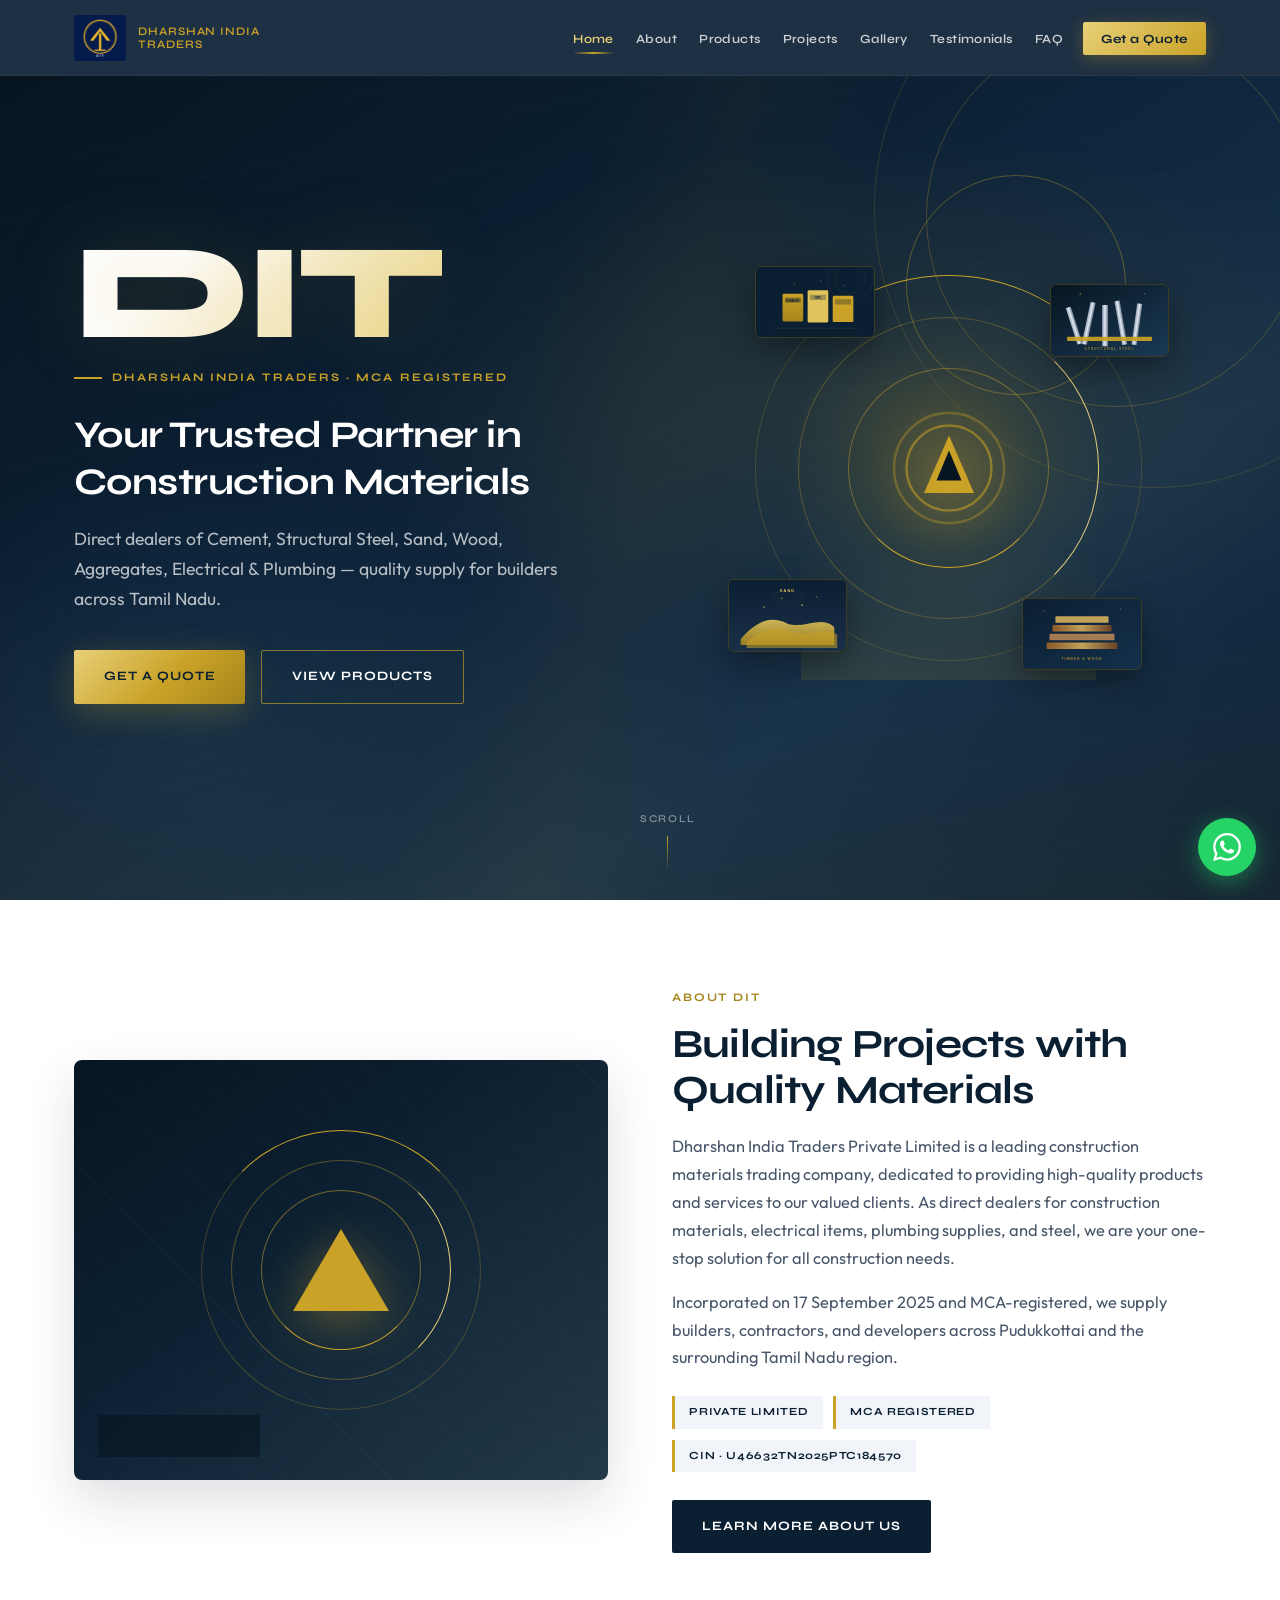
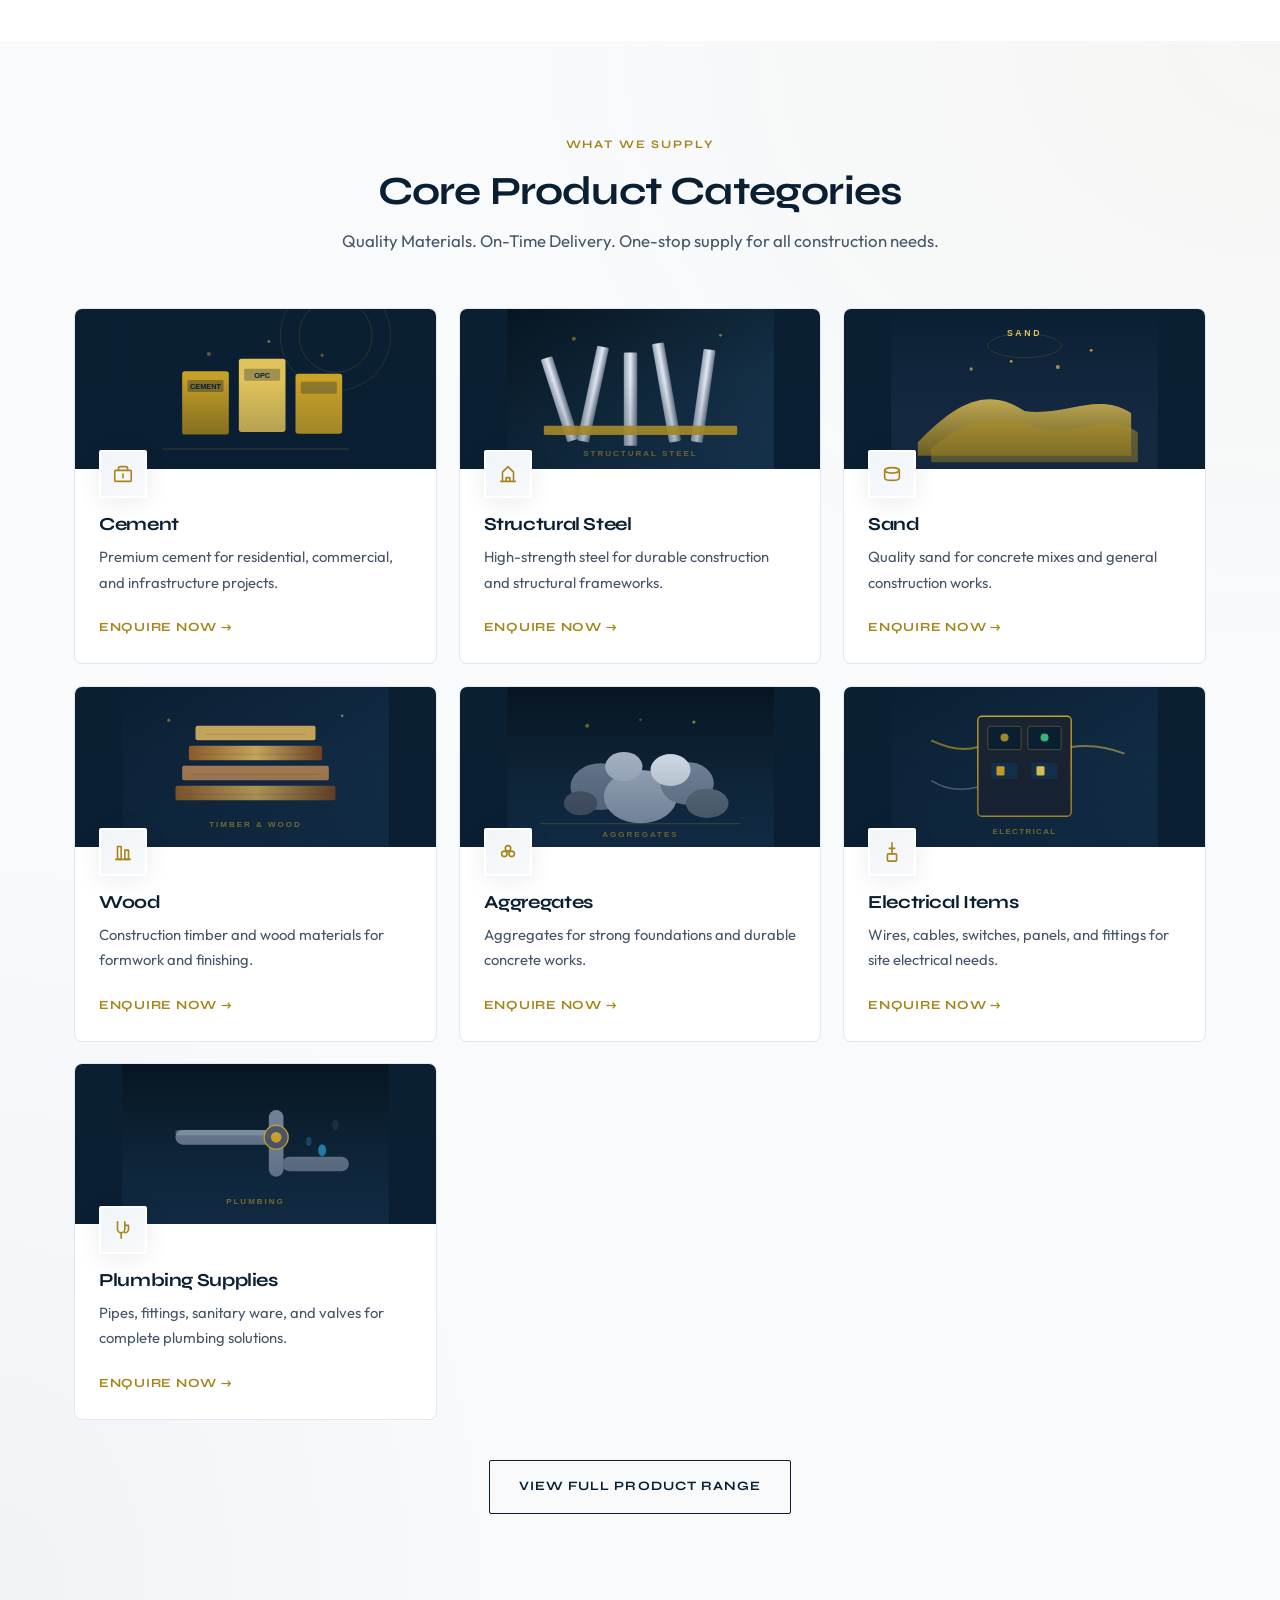
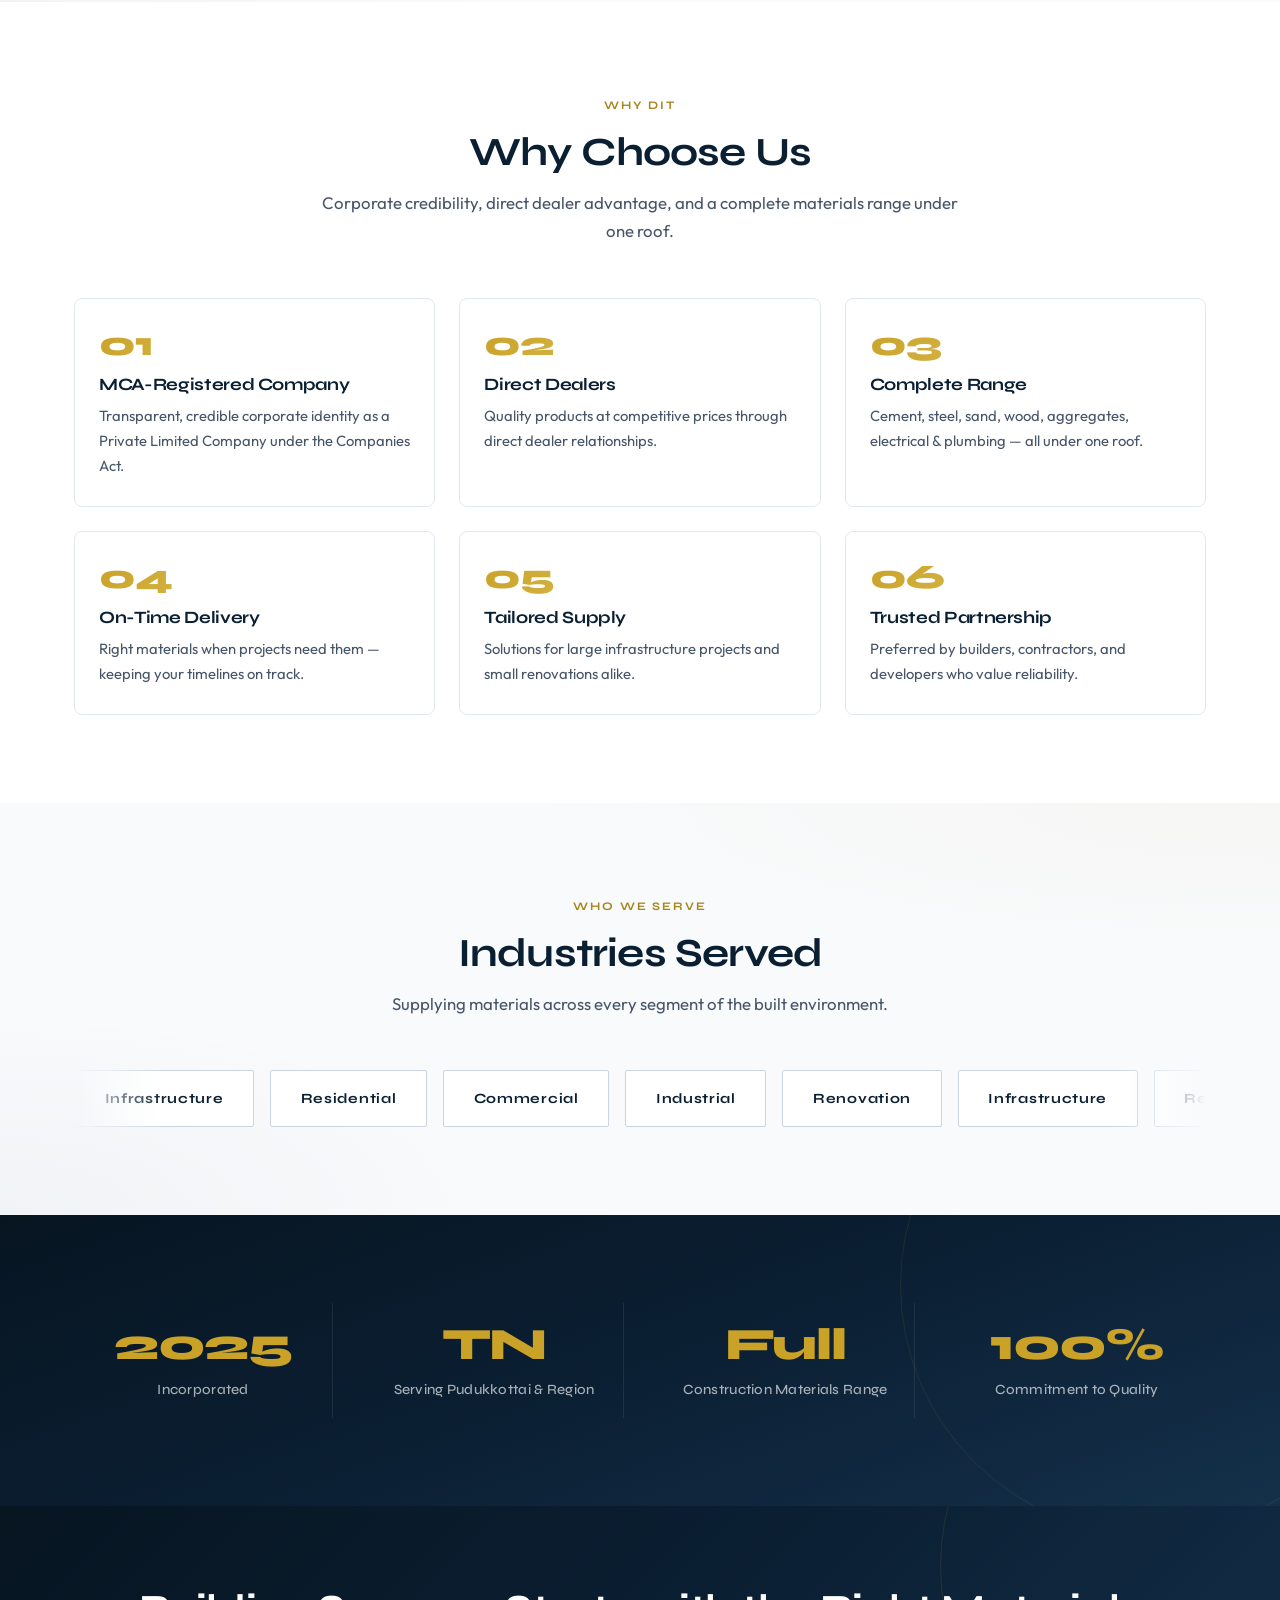
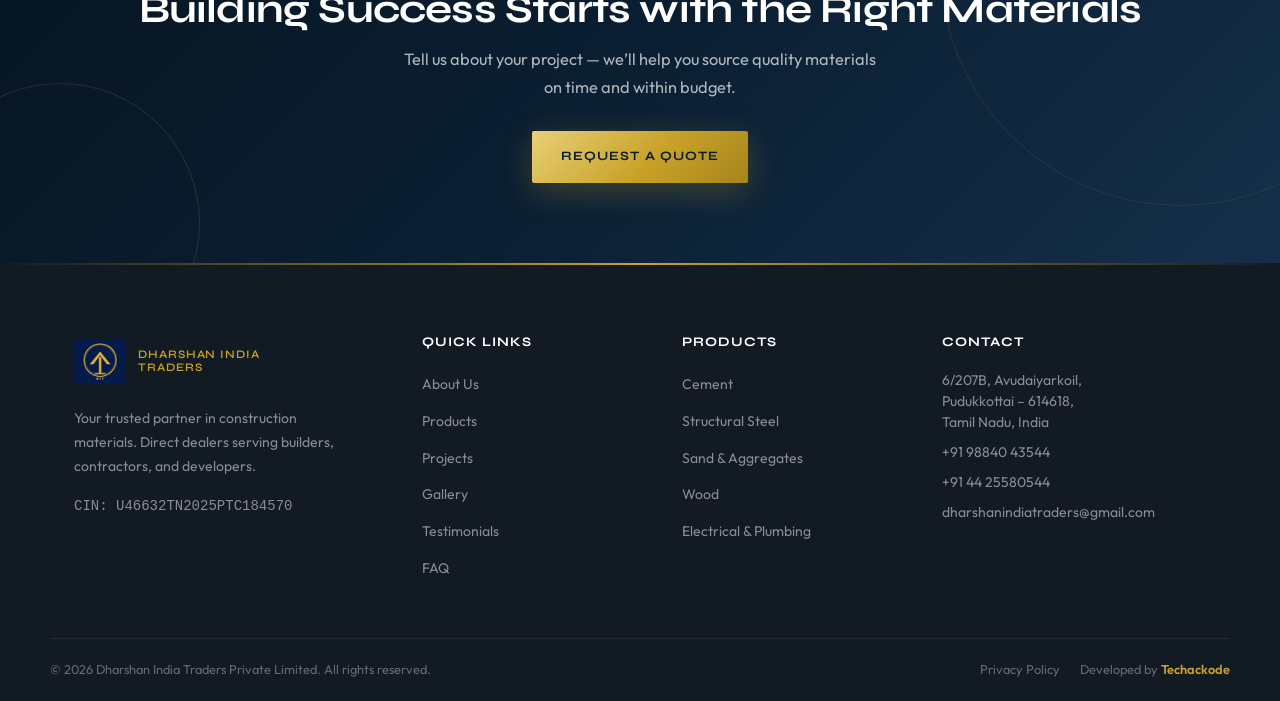
==== index.html @ 591f5f2e "Add Dharshan India Traders corporate website with animated hero. Ship the full 9-page site, branding" ====
<!DOCTYPE html>
<html lang="en">
<head>
  <meta charset="UTF-8" />
  <meta name="viewport" content="width=device-width, initial-scale=1.0" />
  <meta name="description" content="Dharshan India Traders Private Limited — Your trusted partner in construction materials. Direct dealers of cement, structural steel, sand, wood, aggregates, electrical & plumbing supplies in Pudukkottai, Tamil Nadu." />
  <title>Dharshan India Traders | Construction Materials Trading</title>
  <link rel="preconnect" href="https://fonts.googleapis.com" />
  <link rel="preconnect" href="https://fonts.gstatic.com" crossorigin />
  <link href="https://fonts.googleapis.com/css2?family=Outfit:wght@400;500;600;700&family=Syne:wght@600;700;800&display=swap" rel="stylesheet" />
  <link rel="stylesheet" href="css/styles.css" />
  <link rel="icon" href="assets/dit.png" type="image/png" />
</head>
<body>
  <header class="site-header">
    <div class="container header-inner">
      <a href="index.html" class="logo" aria-label="Dharshan India Traders Home">
        <img src="assets/dit.png" alt="DIT logo" width="48" height="48" />
        <span class="logo-text">
          <span class="brand">DIT</span>
          <span class="tag">Dharshan India Traders</span>
        </span>
      </a>
      <button class="menu-toggle" aria-label="Toggle menu" type="button">
        <span></span><span></span><span></span>
      </button>
      <nav class="nav" aria-label="Main navigation">
        <ul class="nav-list">
          <li><a href="index.html" class="active">Home</a></li>
          <li><a href="about.html">About</a></li>
          <li><a href="products.html">Products</a></li>
          <li><a href="projects.html">Projects</a></li>
          <li><a href="gallery.html">Gallery</a></li>
          <li><a href="testimonials.html">Testimonials</a></li>
          <li><a href="faq.html">FAQ</a></li>
          <li><a href="contact.html" class="nav-cta">Get a Quote</a></li>
        </ul>
      </nav>
    </div>
  </header>

  <main>
    <!-- Hero -->
    <section class="home-hero">
      <div class="home-hero__bg" aria-hidden="true"></div>
      <div class="home-hero__mesh" aria-hidden="true"></div>
      <div class="home-hero__pattern" aria-hidden="true">
        <div class="ring"></div>
        <div class="ring"></div>
        <div class="ring"></div>
        <div class="beam"></div>
      </div>
      <div class="container home-hero__layout">
        <div class="home-hero__copy">
          <p class="hero-brand" aria-label="DIT"><span>DIT</span></p>
          <p class="hero-eyebrow">Dharshan India Traders · MCA Registered</p>
          <h1>Your Trusted Partner in Construction Materials</h1>
          <p class="hero-sub">Direct dealers of Cement, Structural Steel, Sand, Wood, Aggregates, Electrical &amp; Plumbing — quality supply for builders across Tamil Nadu.</p>
          <div class="btn-group">
            <a href="contact.html" class="btn btn-primary">Get a Quote</a>
            <a href="products.html" class="btn btn-outline">View Products</a>
          </div>
        </div>
        <div class="home-hero__visual" aria-hidden="true">
          <div class="hero-stage">
            <div class="hero-stage__glow"></div>
            <div class="hero-stage__rings">
              <span></span><span></span><span></span>
            </div>
            <div class="hero-stage__core">
              <svg class="hero-stage__mark" viewBox="0 0 96 96" fill="none">
                <circle cx="48" cy="48" r="44" stroke="currentColor" stroke-width="2" opacity=".35"/>
                <circle cx="48" cy="48" r="34" stroke="currentColor" stroke-width="2" opacity=".55"/>
                <path d="M48 22 L68 68 H28 Z" fill="currentColor"/>
                <path d="M48 34 L58 58 H38 Z" fill="#071521"/>
              </svg>
            </div>
            <div class="hero-stage__orbit">
              <div class="hero-chip hero-chip--1">
                <img src="assets/services/cement.svg" alt="" width="120" height="72" />
              </div>
              <div class="hero-chip hero-chip--2">
                <img src="assets/services/steel.svg" alt="" width="120" height="72" />
              </div>
              <div class="hero-chip hero-chip--3">
                <img src="assets/services/sand.svg" alt="" width="120" height="72" />
              </div>
              <div class="hero-chip hero-chip--4">
                <img src="assets/services/wood.svg" alt="" width="120" height="72" />
              </div>
            </div>
            <div class="hero-stage__beam"></div>
          </div>
        </div>
      </div>
      <div class="hero-scroll" aria-hidden="true">
        <span>Scroll</span>
        <span class="hero-scroll__line"></span>
      </div>
    </section>

    <!-- About snippet -->
    <section class="section">
      <div class="container about-grid">
        <div class="about-visual reveal" aria-hidden="true">
          <div class="rings"><span></span><span></span><span></span></div>
          <div class="mark"></div>
          <span class="dit-badge">EST. 2025</span>
        </div>
        <div class="about-content reveal">
          <span class="eyebrow">About DIT</span>
          <h2>Building Projects with Quality Materials</h2>
          <p>Dharshan India Traders Private Limited is a leading construction materials trading company, dedicated to providing high-quality products and services to our valued clients. As direct dealers for construction materials, electrical items, plumbing supplies, and steel, we are your one-stop solution for all construction needs.</p>
          <p>Incorporated on 17 September 2025 and MCA-registered, we supply builders, contractors, and developers across Pudukkottai and the surrounding Tamil Nadu region.</p>
          <div class="cred-badges">
            <span class="cred-badge">Private Limited</span>
            <span class="cred-badge">MCA Registered</span>
            <span class="cred-badge">CIN · U46632TN2025PTC184570</span>
          </div>
          <a href="about.html" class="btn btn-dark">Learn More About Us</a>
        </div>
      </div>
    </section>

    <!-- Products -->
    <section class="section section-grey">
      <div class="container">
        <div class="section-header reveal">
          <span class="eyebrow">What We Supply</span>
          <h2>Core Product Categories</h2>
          <p>Quality Materials. On-Time Delivery. One-stop supply for all construction needs.</p>
        </div>
        <div class="products-grid">
          <article class="product-card reveal reveal-delay-1">
            <div class="product-card__media">
              <object data="assets/services/cement.svg" type="image/svg+xml" aria-label="Cement bags"></object>
              <span class="product-card__shine" aria-hidden="true"></span>
            </div>
            <div class="product-card__body">
              <div class="product-card__icon" aria-hidden="true">
                <svg viewBox="0 0 24 24"><rect x="3" y="8" width="18" height="12" rx="1"/><path d="M7 8V6a2 2 0 0 1 2-2h6a2 2 0 0 1 2 2v2"/><path d="M12 12v4"/></svg>
              </div>
              <h3>Cement</h3>
              <p>Premium cement for residential, commercial, and infrastructure projects.</p>
              <a href="contact.html?product=Cement" class="link">Enquire Now →</a>
            </div>
          </article>
          <article class="product-card reveal reveal-delay-2">
            <div class="product-card__media">
              <object data="assets/services/steel.svg" type="image/svg+xml" aria-label="Structural steel"></object>
              <span class="product-card__shine" aria-hidden="true"></span>
            </div>
            <div class="product-card__body">
              <div class="product-card__icon" aria-hidden="true">
                <svg viewBox="0 0 24 24"><path d="M4 20h16"/><path d="M6 20V10l6-6 6 6v10"/><path d="M10 20v-4h4v4"/></svg>
              </div>
              <h3>Structural Steel</h3>
              <p>High-strength steel for durable construction and structural frameworks.</p>
              <a href="contact.html?product=Structural%20Steel" class="link">Enquire Now →</a>
            </div>
          </article>
          <article class="product-card reveal reveal-delay-3">
            <div class="product-card__media">
              <object data="assets/services/sand.svg" type="image/svg+xml" aria-label="Construction sand"></object>
              <span class="product-card__shine" aria-hidden="true"></span>
            </div>
            <div class="product-card__body">
              <div class="product-card__icon" aria-hidden="true">
                <svg viewBox="0 0 24 24"><ellipse cx="12" cy="8" rx="8" ry="3"/><path d="M4 8v8c0 1.7 3.6 3 8 3s8-1.3 8-3V8"/></svg>
              </div>
              <h3>Sand</h3>
              <p>Quality sand for concrete mixes and general construction works.</p>
              <a href="contact.html?product=Sand" class="link">Enquire Now →</a>
            </div>
          </article>
          <article class="product-card reveal reveal-delay-4">
            <div class="product-card__media">
              <object data="assets/services/wood.svg" type="image/svg+xml" aria-label="Construction timber"></object>
              <span class="product-card__shine" aria-hidden="true"></span>
            </div>
            <div class="product-card__body">
              <div class="product-card__icon" aria-hidden="true">
                <svg viewBox="0 0 24 24"><path d="M4 20h16"/><rect x="6" y="6" width="4" height="14"/><rect x="14" y="10" width="4" height="10"/></svg>
              </div>
              <h3>Wood</h3>
              <p>Construction timber and wood materials for formwork and finishing.</p>
              <a href="contact.html?product=Wood" class="link">Enquire Now →</a>
            </div>
          </article>
          <article class="product-card reveal reveal-delay-5">
            <div class="product-card__media">
              <object data="assets/services/aggregates.svg" type="image/svg+xml" aria-label="Aggregates"></object>
              <span class="product-card__shine" aria-hidden="true"></span>
            </div>
            <div class="product-card__body">
              <div class="product-card__icon" aria-hidden="true">
                <svg viewBox="0 0 24 24"><circle cx="8" cy="14" r="3"/><circle cx="16" cy="14" r="3"/><circle cx="12" cy="8" r="3"/></svg>
              </div>
              <h3>Aggregates</h3>
              <p>Aggregates for strong foundations and durable concrete works.</p>
              <a href="contact.html?product=Aggregates" class="link">Enquire Now →</a>
            </div>
          </article>
          <article class="product-card reveal reveal-delay-6">
            <div class="product-card__media">
              <object data="assets/services/electrical.svg" type="image/svg+xml" aria-label="Electrical supplies"></object>
              <span class="product-card__shine" aria-hidden="true"></span>
            </div>
            <div class="product-card__body">
              <div class="product-card__icon" aria-hidden="true">
                <svg viewBox="0 0 24 24"><path d="M12 2v6"/><path d="M9 8h6"/><rect x="7" y="14" width="10" height="8" rx="1"/><path d="M12 8v6"/></svg>
              </div>
              <h3>Electrical Items</h3>
              <p>Wires, cables, switches, panels, and fittings for site electrical needs.</p>
              <a href="contact.html?product=Electrical" class="link">Enquire Now →</a>
            </div>
          </article>
          <article class="product-card reveal">
            <div class="product-card__media">
              <object data="assets/services/plumbing.svg" type="image/svg+xml" aria-label="Plumbing supplies"></object>
              <span class="product-card__shine" aria-hidden="true"></span>
            </div>
            <div class="product-card__body">
              <div class="product-card__icon" aria-hidden="true">
                <svg viewBox="0 0 24 24"><path d="M6 3v8a4 4 0 0 0 8 0V3"/><path d="M14 7h4v4a4 4 0 0 1-4 4"/><path d="M10 21v-6"/></svg>
              </div>
              <h3>Plumbing Supplies</h3>
              <p>Pipes, fittings, sanitary ware, and valves for complete plumbing solutions.</p>
              <a href="contact.html?product=Plumbing" class="link">Enquire Now →</a>
            </div>
          </article>
        </div>
        <div style="text-align:center;margin-top:2.5rem" class="reveal">
          <a href="products.html" class="btn btn-outline-dark">View Full Product Range</a>
        </div>
      </div>
    </section>

    <!-- Why Choose Us -->
    <section class="section">
      <div class="container">
        <div class="section-header reveal">
          <span class="eyebrow">Why DIT</span>
          <h2>Why Choose Us</h2>
          <p>Corporate credibility, direct dealer advantage, and a complete materials range under one roof.</p>
        </div>
        <div class="features-grid">
          <div class="feature-item reveal reveal-delay-1">
            <div class="feature-num">01</div>
            <h3>MCA-Registered Company</h3>
            <p>Transparent, credible corporate identity as a Private Limited Company under the Companies Act.</p>
          </div>
          <div class="feature-item reveal reveal-delay-2">
            <div class="feature-num">02</div>
            <h3>Direct Dealers</h3>
            <p>Quality products at competitive prices through direct dealer relationships.</p>
          </div>
          <div class="feature-item reveal reveal-delay-3">
            <div class="feature-num">03</div>
            <h3>Complete Range</h3>
            <p>Cement, steel, sand, wood, aggregates, electrical &amp; plumbing — all under one roof.</p>
          </div>
          <div class="feature-item reveal reveal-delay-4">
            <div class="feature-num">04</div>
            <h3>On-Time Delivery</h3>
            <p>Right materials when projects need them — keeping your timelines on track.</p>
          </div>
          <div class="feature-item reveal reveal-delay-5">
            <div class="feature-num">05</div>
            <h3>Tailored Supply</h3>
            <p>Solutions for large infrastructure projects and small renovations alike.</p>
          </div>
          <div class="feature-item reveal reveal-delay-6">
            <div class="feature-num">06</div>
            <h3>Trusted Partnership</h3>
            <p>Preferred by builders, contractors, and developers who value reliability.</p>
          </div>
        </div>
      </div>
    </section>

    <!-- Industries -->
    <section class="section section-grey">
      <div class="container">
        <div class="section-header reveal">
          <span class="eyebrow">Who We Serve</span>
          <h2>Industries Served</h2>
          <p>Supplying materials across every segment of the built environment.</p>
        </div>
        <div class="industries-wrap reveal">
          <div class="industries-row" aria-label="Industries served">
            <span class="industry-tag">Infrastructure</span>
            <span class="industry-tag">Residential</span>
            <span class="industry-tag">Commercial</span>
            <span class="industry-tag">Industrial</span>
            <span class="industry-tag">Renovation</span>
            <span class="industry-tag">Infrastructure</span>
            <span class="industry-tag">Residential</span>
            <span class="industry-tag">Commercial</span>
            <span class="industry-tag">Industrial</span>
            <span class="industry-tag">Renovation</span>
          </div>
        </div>
      </div>
    </section>

    <!-- Stats -->
    <section class="section section-navy">
      <div class="container">
        <div class="stats-grid">
          <div class="stat-item reveal">
            <div class="stat-value">2025</div>
            <div class="stat-label">Incorporated</div>
          </div>
          <div class="stat-item reveal">
            <div class="stat-value">TN</div>
            <div class="stat-label">Serving Pudukkottai &amp; Region</div>
          </div>
          <div class="stat-item reveal">
            <div class="stat-value">Full</div>
            <div class="stat-label">Construction Materials Range</div>
          </div>
          <div class="stat-item reveal">
            <div class="stat-value">100%</div>
            <div class="stat-label">Commitment to Quality</div>
          </div>
        </div>
      </div>
    </section>

    <!-- CTA -->
    <section class="cta-banner">
      <div class="container reveal">
        <h2>Building Success Starts with the Right Materials</h2>
        <p>Tell us about your project — we’ll help you source quality materials on time and within budget.</p>
        <a href="contact.html" class="btn btn-primary">Request a Quote</a>
      </div>
    </section>
  </main>

  <footer class="site-footer">
    <div class="container footer-grid">
      <div class="footer-brand">
        <a href="index.html" class="logo">
          <img src="assets/dit.png" alt="" width="48" height="48" />
          <span class="logo-text">
            <span class="brand">DIT</span>
            <span class="tag">Dharshan India Traders</span>
          </span>
        </a>
        <p>Your trusted partner in construction materials. Direct dealers serving builders, contractors, and developers.</p>
        <p class="footer-cin">CIN: U46632TN2025PTC184570</p>
      </div>
      <div class="footer-col">
        <h4>Quick Links</h4>
        <ul>
          <li><a href="about.html">About Us</a></li>
          <li><a href="products.html">Products</a></li>
          <li><a href="projects.html">Projects</a></li>
          <li><a href="gallery.html">Gallery</a></li>
          <li><a href="testimonials.html">Testimonials</a></li>
          <li><a href="faq.html">FAQ</a></li>
        </ul>
      </div>
      <div class="footer-col">
        <h4>Products</h4>
        <ul>
          <li><a href="products.html">Cement</a></li>
          <li><a href="products.html">Structural Steel</a></li>
          <li><a href="products.html">Sand &amp; Aggregates</a></li>
          <li><a href="products.html">Wood</a></li>
          <li><a href="products.html">Electrical &amp; Plumbing</a></li>
        </ul>
      </div>
      <div class="footer-col footer-contact">
        <h4>Contact</h4>
        <ul>
          <li>6/207B, Avudaiyarkoil,<br />Pudukkottai – 614618,<br />Tamil Nadu, India</li>
          <li><a href="tel:+919884043544">+91 98840 43544</a></li>
          <li><a href="tel:+914425580544">+91 44 25580544</a></li>
          <li><a href="mailto:dharshanindiatraders@gmail.com">dharshanindiatraders@gmail.com</a></li>
        </ul>
      </div>
    </div>
    <div class="container footer-bottom">
      <span>© 2026 Dharshan India Traders Private Limited. All rights reserved.</span>
      <div class="footer-bottom-links">
        <a href="privacy-policy.html">Privacy Policy</a>
        <span class="footer-dev">Developed by <a href="https://techackode.com" target="_blank" rel="noopener noreferrer">Techackode</a></span>
      </div>
    </div>
  </footer>

  <a href="https://wa.me/919884043544" class="whatsapp-float" target="_blank" rel="noopener noreferrer" aria-label="Chat on WhatsApp">
    <svg viewBox="0 0 24 24" aria-hidden="true"><path d="M17.472 14.382c-.297-.149-1.758-.867-2.03-.967-.273-.099-.471-.148-.67.15-.197.297-.767.966-.94 1.164-.173.199-.347.223-.644.075-.297-.15-1.255-.463-2.39-1.475-.883-.788-1.48-1.761-1.653-2.059-.173-.297-.018-.458.13-.606.134-.133.298-.347.446-.52.149-.174.198-.298.298-.497.099-.198.05-.371-.025-.52-.075-.149-.669-1.612-.916-2.207-.242-.579-.487-.5-.669-.51-.173-.008-.371-.01-.57-.01-.198 0-.52.074-.792.372-.272.297-1.04 1.016-1.04 2.479 0 1.462 1.065 2.875 1.213 3.074.149.198 2.096 3.2 5.077 4.487.709.306 1.262.489 1.694.625.712.227 1.36.195 1.871.118.571-.085 1.758-.719 2.006-1.413.248-.694.248-1.289.173-1.413-.074-.124-.272-.198-.57-.347m-5.421 7.403h-.004a9.87 9.87 0 01-5.031-1.378l-.361-.214-3.741.982.998-3.648-.235-.374a9.86 9.86 0 01-1.51-5.26c.001-5.45 4.436-9.884 9.888-9.884 2.64 0 5.122 1.03 6.988 2.898a9.825 9.825 0 012.893 6.994c-.003 5.45-4.435 9.884-9.885 9.884m8.413-18.297A11.815 11.815 0 0012.05 0C5.495 0 .16 5.335.157 11.892c0 2.096.547 4.142 1.588 5.945L.057 24l6.305-1.654a11.882 11.882 0 005.683 1.448h.005c6.554 0 11.89-5.335 11.893-11.893a11.821 11.821 0 00-3.48-8.413z"/></svg>
  </a>

  <script src="js/main.js"></script>
</body>
</html>
---- css/styles.css ----
/* ============================================================
   Dharshan India Traders — Design System v2
   Gold · Navy · Steel · Modern industrial B2B
   ============================================================ */

:root {
  --gold: #C9A227;
  --gold-light: #E8D078;
  --gold-dark: #A6851C;
  --gold-glow: rgba(201, 162, 39, 0.35);
  --navy: #0B1F33;
  --navy-mid: #14304A;
  --navy-deep: #071521;
  --charcoal: #121A24;
  --steel: #4A5568;
  --steel-light: #718096;
  --grey-50: #F8FAFC;
  --grey-100: #F1F4F8;
  --grey-200: #E2E8F0;
  --grey-300: #CBD5E1;
  --white: #FFFFFF;
  --text: #0F172A;
  --text-muted: #475569;
  --radius: 2px;
  --radius-md: 8px;
  --shadow: 0 4px 24px rgba(11, 31, 51, 0.08);
  --shadow-lg: 0 20px 50px rgba(11, 31, 51, 0.14);
  --shadow-gold: 0 8px 32px rgba(201, 162, 39, 0.28);
  --font-heading: "Syne", sans-serif;
  --font-body: "Outfit", sans-serif;
  --max: 1180px;
  --header-h: 76px;
  --transition: 0.35s cubic-bezier(0.22, 1, 0.36, 1);
  --ease-out: cubic-bezier(0.22, 1, 0.36, 1);
}

*, *::before, *::after { box-sizing: border-box; margin: 0; padding: 0; }

html { scroll-behavior: smooth; }

body {
  font-family: var(--font-body);
  font-size: 1.025rem;
  line-height: 1.7;
  color: var(--text);
  background: var(--white);
  -webkit-font-smoothing: antialiased;
  overflow-x: hidden;
}

::selection {
  background: rgba(201, 162, 39, 0.25);
  color: var(--navy);
}

img { max-width: 100%; height: auto; display: block; }
a { color: inherit; text-decoration: none; }
ul { list-style: none; }
button { font-family: inherit; cursor: pointer; border: none; background: none; }

h1, h2, h3, h4, h5 {
  font-family: var(--font-heading);
  font-weight: 700;
  line-height: 1.15;
  color: var(--navy);
  letter-spacing: -0.02em;
}

h1 { font-size: clamp(2.35rem, 5vw, 3.75rem); }
h2 { font-size: clamp(1.75rem, 3.2vw, 2.5rem); }
h3 { font-size: 1.2rem; }
p { color: var(--text-muted); }

.container {
  width: 100%;
  max-width: var(--max);
  margin: 0 auto;
  padding: 0 1.5rem;
}

/* ---- Buttons ---- */
.btn {
  display: inline-flex;
  align-items: center;
  justify-content: center;
  gap: 0.55rem;
  padding: 0.95rem 1.85rem;
  font-family: var(--font-heading);
  font-size: 0.8rem;
  font-weight: 700;
  letter-spacing: 0.08em;
  text-transform: uppercase;
  border-radius: var(--radius);
  transition: transform var(--transition), box-shadow var(--transition), background var(--transition), color var(--transition), border-color var(--transition);
  white-space: nowrap;
  position: relative;
  overflow: hidden;
}

.btn-primary {
  background: linear-gradient(135deg, var(--gold-light) 0%, var(--gold) 55%, var(--gold-dark) 100%);
  color: var(--navy);
  box-shadow: var(--shadow-gold);
}
.btn-primary:hover {
  transform: translateY(-3px);
  box-shadow: 0 12px 36px rgba(201, 162, 39, 0.4);
}

.btn-outline {
  background: transparent;
  color: var(--white);
  border: 1.5px solid rgba(201, 162, 39, 0.65);
  backdrop-filter: blur(8px);
}
.btn-outline:hover {
  background: var(--gold);
  border-color: var(--gold);
  color: var(--navy);
  transform: translateY(-3px);
}

.btn-outline-dark {
  background: transparent;
  color: var(--navy);
  border: 1.5px solid var(--navy);
}
.btn-outline-dark:hover {
  background: var(--navy);
  color: var(--white);
  transform: translateY(-2px);
}

.btn-dark {
  background: var(--navy);
  color: var(--white);
}
.btn-dark:hover {
  background: var(--navy-mid);
  transform: translateY(-2px);
  box-shadow: var(--shadow);
}

.btn-group { display: flex; flex-wrap: wrap; gap: 1rem; }

/* ---- Header ---- */
.site-header {
  position: sticky;
  top: 0;
  z-index: 1000;
  height: var(--header-h);
  background: rgba(11, 31, 51, 0.92);
  backdrop-filter: blur(16px) saturate(1.2);
  -webkit-backdrop-filter: blur(16px) saturate(1.2);
  border-bottom: 1px solid rgba(201, 162, 39, 0.08);
  transition: box-shadow var(--transition), background var(--transition);
}
.site-header.scrolled {
  background: rgba(7, 21, 33, 0.96);
  box-shadow: 0 8px 32px rgba(0, 0, 0, 0.35);
}

.header-inner {
  display: flex;
  align-items: center;
  justify-content: space-between;
  height: var(--header-h);
  gap: 1rem;
}

.logo {
  display: flex;
  align-items: center;
  gap: 0.75rem;
  flex-shrink: 0;
  transition: opacity var(--transition);
}
.logo:hover { opacity: 0.9; }
.logo img, .logo svg {
  width: 52px;
  height: 52px;
  object-fit: contain;
  border-radius: 6px;
}
.logo-text {
  display: flex;
  flex-direction: column;
  line-height: 1.15;
}
.logo-text .brand {
  display: none; /* Wordmark is in dit.png */
}
.logo-text .tag {
  font-size: 0.72rem;
  color: var(--gold);
  font-weight: 600;
  letter-spacing: 0.08em;
  text-transform: uppercase;
  font-family: var(--font-heading);
  max-width: 11rem;
}

.nav-list {
  display: flex;
  align-items: center;
  gap: 0.1rem;
}
.nav-list a {
  font-family: var(--font-heading);
  font-size: 0.78rem;
  font-weight: 600;
  color: rgba(255, 255, 255, 0.78);
  padding: 0.5rem 0.65rem;
  letter-spacing: 0.03em;
  transition: color var(--transition);
  position: relative;
}
.nav-list a:hover,
.nav-list a.active {
  color: var(--gold-light);
}
.nav-list a.active::after {
  content: "";
  position: absolute;
  bottom: 0;
  left: 0.65rem;
  right: 0.65rem;
  height: 2px;
  background: linear-gradient(90deg, transparent, var(--gold), transparent);
  border-radius: 2px;
}

.nav-cta {
  margin-left: 0.5rem;
  padding: 0.55rem 1.15rem !important;
  background: linear-gradient(135deg, var(--gold-light), var(--gold));
  color: var(--navy) !important;
  border-radius: var(--radius);
  font-weight: 700 !important;
  box-shadow: 0 4px 16px rgba(201, 162, 39, 0.3);
}
.nav-cta:hover {
  background: var(--gold-light) !important;
  color: var(--navy) !important;
  box-shadow: 0 6px 20px rgba(201, 162, 39, 0.45);
}
.nav-cta.active::after { display: none; }

.menu-toggle {
  display: none;
  flex-direction: column;
  gap: 5px;
  padding: 0.5rem;
  z-index: 1001;
}
.menu-toggle span {
  display: block;
  width: 24px;
  height: 2px;
  background: var(--white);
  transition: all var(--transition);
  border-radius: 1px;
}
.menu-toggle.open span:nth-child(1) {
  transform: translateY(7px) rotate(45deg);
}
.menu-toggle.open span:nth-child(2) { opacity: 0; }
.menu-toggle.open span:nth-child(3) {
  transform: translateY(-7px) rotate(-45deg);
}

/* ---- Page Hero (inner pages) ---- */
.page-hero {
  background: var(--navy-deep);
  padding: 5rem 0 4rem;
  position: relative;
  overflow: hidden;
}
.page-hero::before {
  content: "";
  position: absolute;
  inset: 0;
  background:
    radial-gradient(ellipse 70% 80% at 90% 10%, rgba(201, 162, 39, 0.18) 0%, transparent 50%),
    radial-gradient(ellipse 50% 60% at 5% 90%, rgba(20, 48, 74, 0.9) 0%, transparent 55%),
    linear-gradient(160deg, var(--navy-deep) 0%, var(--navy) 45%, var(--navy-mid) 100%);
  pointer-events: none;
}
.page-hero::after {
  content: "";
  position: absolute;
  inset: 0;
  background-image: url("data:image/svg+xml,%3Csvg viewBox='0 0 256 256' xmlns='http://www.w3.org/2000/svg'%3E%3Cfilter id='n'%3E%3CfeTurbulence type='fractalNoise' baseFrequency='0.85' numOctaves='4' stitchTiles='stitch'/%3E%3C/filter%3E%3Crect width='100%25' height='100%25' filter='url(%23n)' opacity='0.04'/%3E%3C/svg%3E");
  opacity: 0.4;
  pointer-events: none;
  mix-blend-mode: overlay;
}
.page-hero .container { position: relative; z-index: 1; }
.page-hero h1 {
  color: var(--white);
  margin-bottom: 0.85rem;
  animation: fadeUp 0.7s var(--ease-out) both;
}
.page-hero .subtitle {
  color: rgba(255, 255, 255, 0.72);
  font-size: 1.1rem;
  max-width: 560px;
  animation: fadeUp 0.7s var(--ease-out) 0.12s both;
}
.breadcrumb {
  display: flex;
  gap: 0.5rem;
  align-items: center;
  font-size: 0.78rem;
  font-family: var(--font-heading);
  font-weight: 600;
  letter-spacing: 0.04em;
  color: rgba(255, 255, 255, 0.45);
  margin-bottom: 1.15rem;
  animation: fadeUp 0.6s var(--ease-out) both;
}
.breadcrumb a { color: var(--gold); }
.breadcrumb a:hover { color: var(--gold-light); }

/* ---- Home Hero ---- */
.home-hero {
  position: relative;
  min-height: calc(100vh - var(--header-h));
  min-height: calc(100dvh - var(--header-h));
  display: flex;
  align-items: center;
  background: var(--navy-deep);
  overflow: hidden;
}

.home-hero__bg {
  position: absolute;
  inset: 0;
  background:
    radial-gradient(ellipse 80% 60% at 70% 40%, rgba(201, 162, 39, 0.12) 0%, transparent 55%),
    radial-gradient(ellipse 50% 70% at 15% 80%, rgba(20, 48, 74, 0.8) 0%, transparent 50%),
    linear-gradient(145deg, #071521 0%, #0B1F33 35%, #14304A 70%, #0B1F33 100%);
}

.home-hero__mesh {
  position: absolute;
  inset: 0;
  background:
    linear-gradient(105deg, transparent 40%, rgba(201, 162, 39, 0.04) 50%, transparent 60%),
    repeating-linear-gradient(
      -12deg,
      transparent,
      transparent 48px,
      rgba(255, 255, 255, 0.015) 48px,
      rgba(255, 255, 255, 0.015) 49px
    );
  pointer-events: none;
  animation: meshDrift 22s linear infinite;
}

@keyframes meshDrift {
  from { transform: translateX(0); }
  to { transform: translateX(-49px); }
}

.home-hero__pattern {
  position: absolute;
  inset: 0;
  overflow: hidden;
  pointer-events: none;
}
.home-hero__pattern .ring {
  position: absolute;
  border: 1px solid rgba(201, 162, 39, 0.18);
  border-radius: 50%;
  animation: pulse-ring 9s ease-in-out infinite;
}
.home-hero__pattern .ring:nth-child(1) {
  width: min(560px, 70vw); height: min(560px, 70vw);
  right: -12%; top: -18%;
}
.home-hero__pattern .ring:nth-child(2) {
  width: min(380px, 50vw); height: min(380px, 50vw);
  right: -2%; top: -6%;
  animation-delay: -3s;
  border-color: rgba(201, 162, 39, 0.28);
}
.home-hero__pattern .ring:nth-child(3) {
  width: min(220px, 30vw); height: min(220px, 30vw);
  right: 12%; top: 12%;
  animation-delay: -5s;
  border-color: rgba(201, 162, 39, 0.4);
}
.home-hero__pattern .beam {
  position: absolute;
  bottom: 0;
  left: 0;
  right: 0;
  height: 40%;
  background: linear-gradient(to top, rgba(201, 162, 39, 0.06), transparent);
  pointer-events: none;
}

@keyframes pulse-ring {
  0%, 100% { opacity: 0.45; transform: scale(1); }
  50% { opacity: 0.9; transform: scale(1.04); }
}

.home-hero .container {
  position: relative;
  z-index: 2;
  padding-top: 2.5rem;
  padding-bottom: 5rem;
}

.home-hero__layout {
  display: grid;
  grid-template-columns: minmax(0, 1.05fr) minmax(0, 0.95fr);
  gap: 2rem 3rem;
  align-items: center;
  width: 100%;
}

.home-hero__copy {
  max-width: 620px;
}

.home-hero__visual {
  position: relative;
  display: flex;
  align-items: center;
  justify-content: center;
  min-height: min(460px, 58vh);
  opacity: 0;
  animation: fadeUp 0.9s var(--ease-out) 0.28s forwards;
}

.hero-stage {
  position: relative;
  width: min(100%, 460px);
  aspect-ratio: 1;
}

.hero-stage__glow {
  position: absolute;
  inset: 12%;
  border-radius: 50%;
  background: radial-gradient(circle, rgba(201, 162, 39, 0.28) 0%, rgba(201, 162, 39, 0.06) 42%, transparent 70%);
  filter: blur(8px);
  animation: heroGlow 5s ease-in-out infinite;
}

@keyframes heroGlow {
  0%, 100% { opacity: 0.65; transform: scale(1); }
  50% { opacity: 1; transform: scale(1.06); }
}

.hero-stage__rings {
  position: absolute;
  inset: 8%;
  animation: spinSlow 48s linear infinite;
}
.hero-stage__rings span {
  position: absolute;
  inset: 0;
  border: 1.5px solid rgba(201, 162, 39, 0.22);
  border-radius: 50%;
  border-top-color: var(--gold);
}
.hero-stage__rings span:nth-child(2) {
  inset: 11%;
  border-color: rgba(201, 162, 39, 0.32);
  border-right-color: var(--gold-light);
  animation: spinSlow 32s linear infinite reverse;
}
.hero-stage__rings span:nth-child(3) {
  inset: 24%;
  border-color: rgba(201, 162, 39, 0.45);
  border-bottom-color: var(--gold);
}

.hero-stage__core {
  position: absolute;
  inset: 0;
  display: flex;
  align-items: center;
  justify-content: center;
  z-index: 2;
}

.hero-stage__mark {
  width: clamp(88px, 22vw, 120px);
  height: auto;
  color: var(--gold);
  filter: drop-shadow(0 10px 28px rgba(201, 162, 39, 0.45));
  animation: floatMark 5s ease-in-out infinite;
}

.hero-stage__orbit {
  position: absolute;
  inset: 0;
  z-index: 3;
}

.hero-chip {
  position: absolute;
  width: clamp(108px, 26%, 132px);
  border-radius: 6px;
  overflow: hidden;
  box-shadow: 0 12px 32px rgba(0, 0, 0, 0.35);
  border: 1px solid rgba(201, 162, 39, 0.28);
  background: var(--navy-deep);
  animation: chipFloat 4.5s ease-in-out infinite;
}
.hero-chip img {
  width: 100%;
  height: auto;
  display: block;
}
.hero-chip--1 {
  top: 6%;
  left: 8%;
  animation-delay: 0s;
}
.hero-chip--2 {
  top: 10%;
  right: 2%;
  animation-delay: -1.2s;
}
.hero-chip--3 {
  bottom: 10%;
  left: 2%;
  animation-delay: -2.2s;
}
.hero-chip--4 {
  bottom: 6%;
  right: 8%;
  animation-delay: -3.1s;
}

@keyframes chipFloat {
  0%, 100% { transform: translateY(0); }
  50% { transform: translateY(-10px); }
}

.hero-stage__beam {
  position: absolute;
  left: 18%;
  right: 18%;
  bottom: 4%;
  height: 28%;
  background: linear-gradient(to top, rgba(201, 162, 39, 0.14), transparent);
  pointer-events: none;
  z-index: 1;
}

.hero-brand {
  font-family: var(--font-heading);
  font-weight: 800;
  font-size: clamp(3.5rem, 12vw, 8.5rem);
  line-height: 0.9;
  letter-spacing: -0.04em;
  color: var(--white);
  margin-bottom: 0.35rem;
  opacity: 0;
  animation: fadeUp 0.85s var(--ease-out) 0.05s forwards;
  text-shadow: 0 0 80px rgba(201, 162, 39, 0.15);
}
.hero-brand span {
  background: linear-gradient(135deg, var(--white) 30%, var(--gold-light) 100%);
  -webkit-background-clip: text;
  background-clip: text;
  -webkit-text-fill-color: transparent;
}

.hero-eyebrow {
  display: inline-flex;
  align-items: center;
  gap: 0.65rem;
  font-family: var(--font-heading);
  font-size: 0.72rem;
  font-weight: 700;
  letter-spacing: 0.18em;
  text-transform: uppercase;
  color: var(--gold);
  margin-bottom: 1.5rem;
  opacity: 0;
  animation: fadeUp 0.7s var(--ease-out) 0.2s forwards;
}
.hero-eyebrow::before {
  content: "";
  width: 28px;
  height: 1.5px;
  background: var(--gold);
}

.home-hero h1 {
  color: var(--white);
  max-width: 680px;
  margin-bottom: 1.15rem;
  font-size: clamp(1.65rem, 3.2vw, 2.35rem);
  font-weight: 700;
  letter-spacing: -0.015em;
  line-height: 1.25;
  opacity: 0;
  animation: fadeUp 0.7s var(--ease-out) 0.32s forwards;
}
.home-hero .hero-sub {
  color: rgba(255, 255, 255, 0.7);
  font-size: 1.1rem;
  max-width: 520px;
  margin-bottom: 2.25rem;
  opacity: 0;
  animation: fadeUp 0.7s var(--ease-out) 0.44s forwards;
}
.home-hero .btn-group {
  opacity: 0;
  animation: fadeUp 0.7s var(--ease-out) 0.56s forwards;
}

.hero-scroll {
  position: absolute;
  bottom: 1.75rem;
  left: 50%;
  transform: translateX(-50%);
  z-index: 3;
  display: flex;
  flex-direction: column;
  align-items: center;
  gap: 0.5rem;
  color: rgba(255, 255, 255, 0.45);
  font-family: var(--font-heading);
  font-size: 0.65rem;
  font-weight: 600;
  letter-spacing: 0.16em;
  text-transform: uppercase;
  opacity: 0;
  animation: fadeUp 0.7s var(--ease-out) 0.9s forwards;
}
.hero-scroll__line {
  width: 1px;
  height: 36px;
  background: linear-gradient(to bottom, var(--gold), transparent);
  animation: scrollPulse 2s ease-in-out infinite;
}
@keyframes scrollPulse {
  0%, 100% { opacity: 0.3; transform: scaleY(0.7); transform-origin: top; }
  50% { opacity: 1; transform: scaleY(1); transform-origin: top; }
}

@keyframes fadeUp {
  from { opacity: 0; transform: translateY(28px); }
  to { opacity: 1; transform: translateY(0); }
}

/* ---- Sections ---- */
.section { padding: 5.5rem 0; position: relative; }
.section-sm { padding: 3.5rem 0; }
.section-grey {
  background: var(--grey-50);
  background-image:
    radial-gradient(ellipse 60% 40% at 100% 0%, rgba(201, 162, 39, 0.04), transparent),
    radial-gradient(ellipse 40% 50% at 0% 100%, rgba(11, 31, 51, 0.03), transparent);
}
.section-navy {
  background: linear-gradient(160deg, var(--navy-deep), var(--navy) 50%, var(--navy-mid));
  color: var(--white);
  position: relative;
  overflow: hidden;
}
.section-navy::before {
  content: "";
  position: absolute;
  width: 500px;
  height: 500px;
  border: 1px solid rgba(201, 162, 39, 0.1);
  border-radius: 50%;
  right: -120px;
  top: -180px;
  pointer-events: none;
}
.section-navy h2, .section-navy h3 { color: var(--white); }
.section-navy p { color: rgba(255, 255, 255, 0.68); }

.section-header {
  text-align: center;
  max-width: 640px;
  margin: 0 auto 3.25rem;
}
.section-header .eyebrow {
  display: inline-block;
  font-family: var(--font-heading);
  font-size: 0.72rem;
  font-weight: 700;
  letter-spacing: 0.16em;
  text-transform: uppercase;
  color: var(--gold-dark);
  margin-bottom: 0.85rem;
}
.section-navy .section-header .eyebrow { color: var(--gold); }
.section-header h2 { margin-bottom: 0.85rem; }
.section-header p { font-size: 1.05rem; }

.section-header--left {
  text-align: left;
  margin-left: 0;
  margin-right: 0;
}

/* ---- About snippet ---- */
.about-grid {
  display: grid;
  grid-template-columns: 1fr 1fr;
  gap: 4rem;
  align-items: center;
}
.about-visual {
  position: relative;
  background: linear-gradient(145deg, var(--navy-deep) 0%, var(--navy-mid) 100%);
  min-height: 420px;
  display: flex;
  align-items: center;
  justify-content: center;
  overflow: hidden;
  border-radius: var(--radius-md);
  box-shadow: var(--shadow-lg);
}
.about-visual::after {
  content: "";
  position: absolute;
  inset: 0;
  background:
    linear-gradient(135deg, transparent 40%, rgba(201, 162, 39, 0.08) 100%),
    repeating-linear-gradient(45deg, transparent, transparent 24px, rgba(255,255,255,0.02) 24px, rgba(255,255,255,0.02) 25px);
}
.about-visual .rings {
  position: absolute;
  width: 280px;
  height: 280px;
  animation: spinSlow 40s linear infinite;
}
@keyframes spinSlow {
  from { transform: rotate(0deg); }
  to { transform: rotate(360deg); }
}
.about-visual .rings span {
  position: absolute;
  inset: 0;
  border: 1.5px solid rgba(201, 162, 39, 0.28);
  border-radius: 50%;
  border-top-color: var(--gold);
}
.about-visual .rings span:nth-child(2) {
  inset: 30px;
  border-color: rgba(201, 162, 39, 0.4);
  border-right-color: var(--gold-light);
  animation: spinSlow 28s linear infinite reverse;
}
.about-visual .rings span:nth-child(3) {
  inset: 60px;
  border-color: rgba(201, 162, 39, 0.55);
  border-bottom-color: var(--gold);
}
.about-visual .mark {
  position: relative;
  z-index: 1;
  width: 0; height: 0;
  border-left: 48px solid transparent;
  border-right: 48px solid transparent;
  border-bottom: 82px solid var(--gold);
  filter: drop-shadow(0 8px 24px rgba(201, 162, 39, 0.45));
  animation: floatMark 5s ease-in-out infinite;
}
@keyframes floatMark {
  0%, 100% { transform: translateY(0); }
  50% { transform: translateY(-10px); }
}
.about-visual .dit-badge {
  position: absolute;
  bottom: 1.5rem;
  left: 1.5rem;
  z-index: 2;
  font-family: var(--font-heading);
  font-weight: 800;
  font-size: 0.85rem;
  letter-spacing: 0.2em;
  color: var(--gold);
  padding: 0.5rem 0.85rem;
  border: 1px solid rgba(201, 162, 39, 0.35);
  background: rgba(7, 21, 33, 0.6);
  backdrop-filter: blur(8px);
}

.about-content .eyebrow {
  font-family: var(--font-heading);
  font-size: 0.72rem;
  font-weight: 700;
  letter-spacing: 0.16em;
  text-transform: uppercase;
  color: var(--gold-dark);
  margin-bottom: 0.85rem;
  display: block;
}
.about-content h2 { margin-bottom: 1.25rem; }
.about-content p { margin-bottom: 1rem; }
.cred-badges {
  display: flex;
  flex-wrap: wrap;
  gap: 0.65rem;
  margin: 1.5rem 0 1.75rem;
}
.cred-badge {
  font-family: var(--font-heading);
  font-size: 0.68rem;
  font-weight: 700;
  letter-spacing: 0.06em;
  text-transform: uppercase;
  padding: 0.45rem 0.9rem;
  background: var(--grey-100);
  border-left: 3px solid var(--gold);
  color: var(--navy);
  transition: background var(--transition);
}
.cred-badge:hover { background: var(--grey-200); }

/* ---- Product cards ---- */
.products-grid {
  display: grid;
  grid-template-columns: repeat(auto-fill, minmax(270px, 1fr));
  gap: 1.35rem;
}
.product-card {
  background: var(--white);
  border: 1px solid var(--grey-200);
  padding: 0;
  transition: transform var(--transition), box-shadow var(--transition), border-color var(--transition);
  display: flex;
  flex-direction: column;
  height: 100%;
  position: relative;
  overflow: hidden;
  border-radius: var(--radius-md);
}
.product-card::before {
  content: "";
  position: absolute;
  top: 0;
  left: 0;
  right: 0;
  height: 3px;
  background: linear-gradient(90deg, var(--gold-dark), var(--gold-light));
  transform: scaleX(0);
  transform-origin: left;
  transition: transform var(--transition);
  z-index: 3;
}
.product-card:hover {
  border-color: rgba(201, 162, 39, 0.45);
  box-shadow: var(--shadow-lg);
  transform: translateY(-6px);
}
.product-card:hover::before { transform: scaleX(1); }

.product-card__media {
  position: relative;
  height: 160px;
  overflow: hidden;
  background: var(--navy);
}
.product-card__media img,
.product-card__media object {
  width: 100%;
  height: 100%;
  object-fit: cover;
  display: block;
  border: 0;
  pointer-events: none;
  transition: transform 0.7s var(--ease-out);
}
.product-card:hover .product-card__media img,
.product-card:hover .product-card__media object {
  transform: scale(1.08);
}
.product-card__media::after {
  content: "";
  position: absolute;
  inset: 0;
  background: linear-gradient(to top, rgba(11, 31, 51, 0.35), transparent 55%);
  pointer-events: none;
  z-index: 1;
}
.product-card__shine {
  position: absolute;
  inset: 0;
  background: linear-gradient(
    105deg,
    transparent 40%,
    rgba(255, 255, 255, 0.18) 50%,
    transparent 60%
  );
  transform: translateX(-120%);
  transition: none;
  z-index: 2;
  pointer-events: none;
}
.product-card:hover .product-card__shine {
  animation: cardShine 0.85s var(--ease-out);
}
@keyframes cardShine {
  from { transform: translateX(-120%); }
  to { transform: translateX(120%); }
}

.product-card__body {
  padding: 1.35rem 1.5rem 1.6rem;
  display: flex;
  flex-direction: column;
  flex-grow: 1;
}

.product-card__icon {
  width: 48px;
  height: 48px;
  display: flex;
  align-items: center;
  justify-content: center;
  background: linear-gradient(145deg, var(--grey-100), var(--grey-50));
  margin: -2.5rem 0 1rem;
  position: relative;
  z-index: 2;
  color: var(--gold-dark);
  border-radius: var(--radius);
  border: 2px solid var(--white);
  box-shadow: var(--shadow);
  transition: background var(--transition), color var(--transition), box-shadow var(--transition), transform var(--transition);
}
.product-card:hover .product-card__icon {
  background: var(--navy);
  color: var(--gold);
  box-shadow: 0 8px 24px rgba(11, 31, 51, 0.25);
  transform: translateY(-3px) scale(1.05);
}
.product-card__icon svg {
  width: 22px;
  height: 22px;
  stroke: currentColor;
  fill: none;
  stroke-width: 1.75;
  stroke-linecap: round;
  stroke-linejoin: round;
}
.product-card h3 {
  margin-bottom: 0.55rem;
  font-size: 1.15rem;
}
.product-card p {
  font-size: 0.925rem;
  flex-grow: 1;
  margin-bottom: 1.35rem;
}
.product-card .link {
  font-family: var(--font-heading);
  font-size: 0.78rem;
  font-weight: 700;
  letter-spacing: 0.06em;
  text-transform: uppercase;
  color: var(--gold-dark);
  display: inline-flex;
  align-items: center;
  gap: 0.35rem;
  transition: gap var(--transition), color var(--transition);
}
.product-card:hover .link { gap: 0.65rem; color: var(--navy); }

/* Service image SVG animations (applied when SVG is inlined or via object — CSS targets embedded class names when using img won't work for inner SVG).
   Use CSS filters / keyframes on the media itself for continuous life. */
.product-card__media {
  animation: mediaPulse 6s ease-in-out infinite;
}
.product-card:nth-child(2n) .product-card__media { animation-delay: -1.5s; }
.product-card:nth-child(3n) .product-card__media { animation-delay: -3s; }
.product-card:nth-child(4n) .product-card__media { animation-delay: -4.5s; }

@keyframes mediaPulse {
  0%, 100% { filter: brightness(1) saturate(1); }
  50% { filter: brightness(1.08) saturate(1.1); }
}

.product-card.visible .product-card__media img,
.product-card.visible .product-card__media object {
  animation: mediaEnter 0.85s var(--ease-out) both;
}
@keyframes mediaEnter {
  from { transform: scale(1.15); opacity: 0.4; }
  to { transform: scale(1); opacity: 1; }
}

/* ---- Why Choose Us ---- */
.features-grid {
  display: grid;
  grid-template-columns: repeat(3, 1fr);
  gap: 1.5rem;
}
.feature-item {
  text-align: left;
  padding: 1.75rem 1.5rem;
  background: var(--white);
  border: 1px solid var(--grey-200);
  border-radius: var(--radius-md);
  transition: transform var(--transition), box-shadow var(--transition), border-color var(--transition);
}
.feature-item:hover {
  transform: translateY(-4px);
  box-shadow: var(--shadow);
  border-color: rgba(201, 162, 39, 0.35);
}
.feature-num {
  font-family: var(--font-heading);
  font-size: 2.15rem;
  font-weight: 800;
  color: transparent;
  background: linear-gradient(135deg, var(--gold), var(--gold-light));
  -webkit-background-clip: text;
  background-clip: text;
  line-height: 1;
  margin-bottom: 0.85rem;
  letter-spacing: -0.03em;
}
.feature-item h3 {
  margin-bottom: 0.5rem;
  font-size: 1.08rem;
}
.feature-item p { font-size: 0.925rem; }

/* ---- Industries marquee ---- */
.industries-wrap {
  overflow: hidden;
  mask-image: linear-gradient(90deg, transparent, #000 8%, #000 92%, transparent);
  -webkit-mask-image: linear-gradient(90deg, transparent, #000 8%, #000 92%, transparent);
}
.industries-row {
  display: flex;
  flex-wrap: nowrap;
  gap: 1rem;
  width: max-content;
  animation: marquee 28s linear infinite;
}
.industries-row:hover { animation-play-state: paused; }
@keyframes marquee {
  from { transform: translateX(0); }
  to { transform: translateX(-50%); }
}
.industry-tag {
  font-family: var(--font-heading);
  font-size: 0.88rem;
  font-weight: 700;
  letter-spacing: 0.05em;
  padding: 0.95rem 1.85rem;
  background: var(--white);
  border: 1px solid var(--grey-300);
  color: var(--navy);
  transition: all var(--transition);
  border-radius: var(--radius);
  white-space: nowrap;
  flex-shrink: 0;
}
.industry-tag:hover {
  border-color: var(--gold);
  background: var(--navy);
  color: var(--white);
  box-shadow: var(--shadow);
}

/* Static fallback row (non-marquee pages) */
.industries-row--static {
  display: flex;
  flex-wrap: wrap;
  justify-content: center;
  gap: 1rem;
  width: auto;
  animation: none;
}

/* ---- Stats ---- */
.stats-grid {
  display: grid;
  grid-template-columns: repeat(4, 1fr);
  gap: 2rem;
  text-align: center;
  position: relative;
  z-index: 1;
}
.stat-item {
  padding: 1rem;
  border-right: 1px solid rgba(255, 255, 255, 0.08);
}
.stat-item:last-child { border-right: none; }
.stat-item .stat-value {
  font-family: var(--font-heading);
  font-size: clamp(2rem, 3.5vw, 2.85rem);
  font-weight: 800;
  color: var(--gold);
  line-height: 1.15;
  margin-bottom: 0.5rem;
  letter-spacing: -0.03em;
}
.stat-item .stat-label {
  font-size: 0.88rem;
  color: rgba(255, 255, 255, 0.65);
  font-family: var(--font-heading);
  font-weight: 500;
  letter-spacing: 0.02em;
}

/* ---- CTA Banner ---- */
.cta-banner {
  background: linear-gradient(135deg, var(--navy-deep) 0%, var(--navy) 50%, var(--navy-mid) 100%);
  padding: 5rem 0;
  text-align: center;
  position: relative;
  overflow: hidden;
}
.cta-banner::before {
  content: "";
  position: absolute;
  width: 480px;
  height: 480px;
  border: 1.5px solid rgba(201, 162, 39, 0.12);
  border-radius: 50%;
  right: -140px;
  top: -180px;
  animation: pulse-ring 10s ease-in-out infinite;
}
.cta-banner::after {
  content: "";
  position: absolute;
  width: 280px;
  height: 280px;
  border: 1px solid rgba(201, 162, 39, 0.18);
  border-radius: 50%;
  left: -80px;
  bottom: -100px;
}
.cta-banner h2 {
  color: var(--white);
  margin-bottom: 0.85rem;
  position: relative;
}
.cta-banner p {
  color: rgba(255, 255, 255, 0.68);
  margin-bottom: 1.85rem;
  position: relative;
  max-width: 480px;
  margin-left: auto;
  margin-right: auto;
}
.cta-banner .btn { position: relative; }

/* ---- Vision / Mission ---- */
.vm-grid {
  display: grid;
  grid-template-columns: 1fr 1fr;
  gap: 1.5rem;
}
.vm-card {
  padding: 2.5rem;
  background: var(--grey-50);
  border-top: 3px solid var(--gold);
  border-radius: 0 0 var(--radius-md) var(--radius-md);
  transition: box-shadow var(--transition), transform var(--transition);
}
.vm-card:hover {
  box-shadow: var(--shadow);
  transform: translateY(-3px);
}
.vm-card h3 {
  margin-bottom: 1rem;
  display: flex;
  align-items: center;
  gap: 0.75rem;
}
.vm-card h3 .icon {
  width: 38px;
  height: 38px;
  background: var(--navy);
  color: var(--gold);
  display: flex;
  align-items: center;
  justify-content: center;
  font-size: 0.85rem;
  flex-shrink: 0;
  border-radius: var(--radius);
}

/* ---- Leadership ---- */
.leaders-grid {
  display: grid;
  grid-template-columns: repeat(2, 1fr);
  gap: 1.5rem;
  max-width: 720px;
  margin: 0 auto;
}
.leader-card {
  text-align: center;
  padding: 2.5rem 1.5rem;
  background: var(--white);
  border: 1px solid var(--grey-200);
  border-radius: var(--radius-md);
  transition: transform var(--transition), box-shadow var(--transition);
}
.leader-card:hover {
  transform: translateY(-4px);
  box-shadow: var(--shadow-lg);
}
.leader-avatar {
  width: 88px;
  height: 88px;
  margin: 0 auto 1.25rem;
  background: linear-gradient(145deg, var(--navy), var(--navy-mid));
  border: 3px solid var(--gold);
  border-radius: 50%;
  display: flex;
  align-items: center;
  justify-content: center;
  font-family: var(--font-heading);
  font-weight: 800;
  font-size: 1.5rem;
  color: var(--gold);
  box-shadow: 0 8px 28px rgba(11, 31, 51, 0.2);
}
.leader-card h3 { margin-bottom: 0.25rem; }
.leader-card .role {
  font-size: 0.82rem;
  color: var(--gold-dark);
  font-weight: 700;
  letter-spacing: 0.06em;
  text-transform: uppercase;
  font-family: var(--font-heading);
}

/* ---- Credentials table ---- */
.cred-table {
  width: 100%;
  border-collapse: collapse;
  background: var(--white);
  border-radius: var(--radius-md);
  overflow: hidden;
  box-shadow: var(--shadow);
}
.cred-table tr {
  border-bottom: 1px solid var(--grey-200);
}
.cred-table tr:last-child { border-bottom: none; }
.cred-table td {
  padding: 1.05rem 1.35rem;
  font-size: 0.95rem;
}
.cred-table td:first-child {
  font-family: var(--font-heading);
  font-weight: 700;
  color: var(--navy);
  width: 40%;
  background: var(--grey-50);
}
.cred-table td:last-child {
  font-family: "IBM Plex Mono", "Consolas", monospace;
  color: var(--steel);
  letter-spacing: 0.03em;
  font-size: 0.88rem;
}

/* ---- Project cards ---- */
.projects-grid {
  display: grid;
  grid-template-columns: repeat(auto-fill, minmax(300px, 1fr));
  gap: 1.5rem;
}
.project-card {
  background: var(--white);
  border: 1px solid var(--grey-200);
  overflow: hidden;
  border-radius: var(--radius-md);
  transition: transform var(--transition), box-shadow var(--transition);
}
.project-card:hover {
  box-shadow: var(--shadow-lg);
  transform: translateY(-5px);
}
.project-card__img {
  height: 190px;
  background: linear-gradient(135deg, var(--navy-deep) 0%, var(--navy-mid) 100%);
  display: flex;
  align-items: center;
  justify-content: center;
  position: relative;
  overflow: hidden;
}
.project-card__img::before {
  content: "";
  position: absolute;
  inset: 0;
  background: radial-gradient(circle at 70% 30%, rgba(201, 162, 39, 0.2), transparent 55%);
  transition: opacity var(--transition);
}
.project-card:hover .project-card__img::before { opacity: 1.4; }
.project-card__img .label {
  font-family: var(--font-heading);
  font-size: 0.68rem;
  font-weight: 700;
  letter-spacing: 0.12em;
  text-transform: uppercase;
  color: var(--gold);
  padding: 0.45rem 0.95rem;
  border: 1px solid rgba(201, 162, 39, 0.45);
  background: rgba(7, 21, 33, 0.5);
  backdrop-filter: blur(6px);
  position: relative;
  z-index: 1;
}
.project-card__body { padding: 1.5rem; }
.project-card__body h3 { margin-bottom: 0.5rem; font-size: 1.1rem; }
.project-card__body p { font-size: 0.9rem; margin-bottom: 0.85rem; }
.project-meta {
  display: flex;
  flex-wrap: wrap;
  gap: 0.45rem;
}
.project-meta span {
  font-size: 0.68rem;
  font-weight: 700;
  letter-spacing: 0.05em;
  text-transform: uppercase;
  padding: 0.3rem 0.65rem;
  background: var(--grey-100);
  color: var(--steel);
  font-family: var(--font-heading);
  border-radius: var(--radius);
}

/* ---- Gallery ---- */
.gallery-grid {
  display: grid;
  grid-template-columns: repeat(3, 1fr);
  gap: 1rem;
}
.gallery-item {
  aspect-ratio: 4/3;
  background: linear-gradient(145deg, var(--navy-mid), var(--navy-deep));
  position: relative;
  overflow: hidden;
  display: flex;
  align-items: flex-end;
  cursor: default;
  border-radius: var(--radius-md);
  transition: transform var(--transition), box-shadow var(--transition);
}
.gallery-item:hover {
  transform: scale(1.025);
  box-shadow: var(--shadow-lg);
  z-index: 1;
}
.gallery-item:nth-child(odd) {
  background: linear-gradient(145deg, #14304A, #071521);
}
.gallery-item:nth-child(3n) {
  background: linear-gradient(160deg, #1a3a55, #0B1F33);
}
.gallery-item::before {
  content: "";
  position: absolute;
  inset: 0;
  background:
    radial-gradient(circle at 30% 40%, rgba(201, 162, 39, 0.18) 0%, transparent 50%),
    repeating-linear-gradient(
      45deg,
      transparent,
      transparent 20px,
      rgba(255, 255, 255, 0.015) 20px,
      rgba(255, 255, 255, 0.015) 40px
    );
  transition: opacity var(--transition);
}
.gallery-item:hover::before { opacity: 1.3; }
.gallery-caption {
  position: relative;
  z-index: 1;
  width: 100%;
  padding: 1.35rem;
  background: linear-gradient(transparent, rgba(0, 0, 0, 0.75));
  color: var(--white);
  font-family: var(--font-heading);
  font-size: 0.9rem;
  font-weight: 700;
}

/* ---- Testimonials ---- */
.testimonials-grid {
  display: grid;
  grid-template-columns: repeat(auto-fill, minmax(300px, 1fr));
  gap: 1.5rem;
}
.testimonial-card {
  background: var(--white);
  border: 1px solid var(--grey-200);
  padding: 2rem;
  display: flex;
  flex-direction: column;
  border-radius: var(--radius-md);
  transition: transform var(--transition), box-shadow var(--transition);
  position: relative;
}
.testimonial-card::before {
  content: "";
  position: absolute;
  top: 0;
  left: 1.5rem;
  right: 1.5rem;
  height: 2px;
  background: linear-gradient(90deg, var(--gold), transparent);
  opacity: 0;
  transition: opacity var(--transition);
}
.testimonial-card:hover {
  transform: translateY(-4px);
  box-shadow: var(--shadow-lg);
}
.testimonial-card:hover::before { opacity: 1; }
.testimonial-card .quote-mark {
  font-family: Georgia, serif;
  font-size: 3.25rem;
  color: var(--gold);
  line-height: 1;
  margin-bottom: 0.35rem;
  opacity: 0.55;
}
.testimonial-card blockquote {
  font-size: 0.975rem;
  color: var(--text-muted);
  font-style: italic;
  flex-grow: 1;
  margin-bottom: 1.5rem;
  line-height: 1.75;
}
.testimonial-author {
  display: flex;
  align-items: center;
  gap: 0.85rem;
  border-top: 1px solid var(--grey-200);
  padding-top: 1.25rem;
}
.testimonial-author .avatar {
  width: 46px;
  height: 46px;
  background: linear-gradient(145deg, var(--navy), var(--navy-mid));
  color: var(--gold);
  border-radius: 50%;
  display: flex;
  align-items: center;
  justify-content: center;
  font-family: var(--font-heading);
  font-weight: 800;
  font-size: 0.9rem;
  flex-shrink: 0;
}
.testimonial-author .name {
  font-family: var(--font-heading);
  font-weight: 700;
  font-size: 0.95rem;
  color: var(--navy);
}
.testimonial-author .title {
  font-size: 0.8rem;
  color: var(--steel-light);
}

/* ---- FAQ ---- */
.faq-list { max-width: 800px; margin: 0 auto; }
.faq-item {
  border-bottom: 1px solid var(--grey-200);
}
.faq-question {
  width: 100%;
  display: flex;
  align-items: center;
  justify-content: space-between;
  gap: 1rem;
  padding: 1.4rem 0;
  font-family: var(--font-heading);
  font-size: 1.02rem;
  font-weight: 700;
  color: var(--navy);
  text-align: left;
  transition: color var(--transition);
}
.faq-question:hover { color: var(--gold-dark); }
.faq-question .chevron {
  width: 22px;
  height: 22px;
  flex-shrink: 0;
  transition: transform var(--transition);
  color: var(--gold);
}
.faq-item.open .faq-question .chevron {
  transform: rotate(180deg);
}
.faq-answer {
  max-height: 0;
  overflow: hidden;
  transition: max-height 0.4s var(--ease-out), padding 0.4s var(--ease-out);
}
.faq-item.open .faq-answer {
  max-height: 400px;
  padding-bottom: 1.4rem;
}
.faq-answer p { font-size: 0.95rem; }

/* ---- Contact ---- */
.contact-grid {
  display: grid;
  grid-template-columns: 1fr 1.2fr;
  gap: 3rem;
}
.contact-info h3 { margin-bottom: 1.5rem; }
.contact-detail {
  display: flex;
  gap: 1rem;
  margin-bottom: 1.5rem;
  align-items: flex-start;
}
.contact-detail__icon {
  width: 46px;
  height: 46px;
  background: linear-gradient(145deg, var(--grey-100), var(--grey-50));
  display: flex;
  align-items: center;
  justify-content: center;
  flex-shrink: 0;
  color: var(--gold-dark);
  border-radius: var(--radius);
  transition: background var(--transition), color var(--transition);
}
.contact-detail:hover .contact-detail__icon {
  background: var(--navy);
  color: var(--gold);
}
.contact-detail__icon svg {
  width: 20px;
  height: 20px;
  stroke: currentColor;
  fill: none;
  stroke-width: 1.75;
}
.contact-detail__text strong {
  display: block;
  font-family: var(--font-heading);
  font-size: 0.85rem;
  font-weight: 700;
  color: var(--navy);
  margin-bottom: 0.2rem;
}
.contact-detail__text a,
.contact-detail__text span {
  font-size: 0.95rem;
  color: var(--text-muted);
}
.contact-detail__text a:hover { color: var(--gold-dark); }

.contact-form {
  background: var(--grey-50);
  padding: 2.5rem;
  border-radius: var(--radius-md);
  border: 1px solid var(--grey-200);
  box-shadow: var(--shadow);
}
.contact-form h3 { margin-bottom: 1.5rem; }
.form-row {
  display: grid;
  grid-template-columns: 1fr 1fr;
  gap: 1rem;
}
.form-group { margin-bottom: 1.15rem; }
.form-group label {
  display: block;
  font-family: var(--font-heading);
  font-size: 0.78rem;
  font-weight: 700;
  color: var(--navy);
  margin-bottom: 0.4rem;
  letter-spacing: 0.04em;
  text-transform: uppercase;
}
.form-group input,
.form-group select,
.form-group textarea {
  width: 100%;
  padding: 0.8rem 1rem;
  border: 1px solid var(--grey-300);
  background: var(--white);
  font-family: var(--font-body);
  font-size: 0.95rem;
  color: var(--text);
  border-radius: var(--radius);
  transition: border-color var(--transition), box-shadow var(--transition);
  outline: none;
}
.form-group input:focus,
.form-group select:focus,
.form-group textarea:focus {
  border-color: var(--gold);
  box-shadow: 0 0 0 3px rgba(201, 162, 39, 0.15);
}
.form-group textarea { resize: vertical; min-height: 120px; }
.form-note {
  font-size: 0.8rem;
  color: var(--steel-light);
  margin-top: 0.75rem;
}
.form-success {
  display: none;
  padding: 1rem;
  background: #e8f5e9;
  border-left: 3px solid #4caf50;
  color: #2e7d32;
  margin-bottom: 1rem;
  font-size: 0.9rem;
  border-radius: var(--radius);
}
.form-success.show { display: block; }

.map-placeholder {
  margin-top: 3rem;
  height: 280px;
  background: linear-gradient(135deg, var(--navy-deep) 0%, var(--navy-mid) 100%);
  display: flex;
  align-items: center;
  justify-content: center;
  flex-direction: column;
  gap: 0.75rem;
  color: rgba(255, 255, 255, 0.7);
  text-align: center;
  padding: 2rem;
  border-radius: var(--radius-md);
  position: relative;
  overflow: hidden;
}
.map-placeholder::before {
  content: "";
  position: absolute;
  inset: 0;
  background: radial-gradient(circle at 50% 40%, rgba(201, 162, 39, 0.15), transparent 55%);
}
.map-placeholder strong {
  color: var(--gold);
  font-family: var(--font-heading);
  position: relative;
}

/* ---- Privacy ---- */
.legal-content {
  max-width: 800px;
  margin: 0 auto;
}
.legal-content h2 {
  font-size: 1.35rem;
  margin: 2rem 0 0.75rem;
  padding-bottom: 0.5rem;
  border-bottom: 1px solid var(--grey-200);
}
.legal-content h2:first-child { margin-top: 0; }
.legal-content p, .legal-content li {
  margin-bottom: 0.75rem;
  font-size: 0.95rem;
}
.legal-content ul {
  list-style: disc;
  padding-left: 1.5rem;
  margin-bottom: 1rem;
}
.legal-content ul li { color: var(--text-muted); }
.legal-meta {
  font-size: 0.85rem;
  color: var(--steel-light);
  margin-bottom: 2rem;
}

/* ---- Clients strip ---- */
.clients-note {
  text-align: center;
  padding: 2.25rem;
  background: var(--grey-50);
  border: 1px dashed var(--grey-300);
  color: var(--text-muted);
  font-size: 0.95rem;
  border-radius: var(--radius-md);
}

/* ---- Footer ---- */
.site-footer {
  background: var(--charcoal);
  color: rgba(255, 255, 255, 0.7);
  padding-top: 4.5rem;
  position: relative;
}
.site-footer::before {
  content: "";
  position: absolute;
  top: 0;
  left: 0;
  right: 0;
  height: 2px;
  background: linear-gradient(90deg, transparent, var(--gold), transparent);
}
.footer-grid {
  display: grid;
  grid-template-columns: 1.4fr 1fr 1fr 1.2fr;
  gap: 2.5rem;
  padding-bottom: 3rem;
}
.footer-brand .logo { margin-bottom: 1.25rem; }
.footer-brand p {
  font-size: 0.875rem;
  color: rgba(255, 255, 255, 0.5);
  margin-bottom: 1rem;
  max-width: 280px;
}
.footer-cin {
  font-size: 0.72rem;
  color: rgba(255, 255, 255, 0.35);
  font-family: "IBM Plex Mono", Consolas, monospace;
}
.footer-col h4 {
  font-family: var(--font-heading);
  font-size: 0.82rem;
  font-weight: 700;
  color: var(--white);
  letter-spacing: 0.08em;
  text-transform: uppercase;
  margin-bottom: 1.25rem;
}
.footer-col ul li { margin-bottom: 0.55rem; }
.footer-col a {
  font-size: 0.875rem;
  color: rgba(255, 255, 255, 0.5);
  transition: color var(--transition), padding-left var(--transition);
}
.footer-col a:hover {
  color: var(--gold);
  padding-left: 4px;
}
.footer-contact li {
  font-size: 0.875rem;
  margin-bottom: 0.7rem;
  color: rgba(255, 255, 255, 0.5);
  line-height: 1.5;
}
.footer-contact a { color: rgba(255, 255, 255, 0.5); }
.footer-contact a:hover { color: var(--gold); }
.footer-bottom {
  border-top: 1px solid rgba(255, 255, 255, 0.07);
  padding: 1.25rem 0;
  display: flex;
  flex-wrap: wrap;
  justify-content: space-between;
  align-items: center;
  gap: 0.75rem;
  font-size: 0.8rem;
  color: rgba(255, 255, 255, 0.35);
}
.footer-bottom-links {
  display: flex;
  flex-wrap: wrap;
  align-items: center;
  gap: 1.25rem;
}
.footer-bottom a { color: rgba(255, 255, 255, 0.35); }
.footer-bottom a:hover { color: var(--gold); }
.footer-dev a {
  color: var(--gold);
  font-weight: 600;
}
.footer-dev a:hover { color: var(--gold-light); }

/* WhatsApp float */
.whatsapp-float {
  position: fixed;
  bottom: 1.5rem;
  right: 1.5rem;
  z-index: 999;
  width: 58px;
  height: 58px;
  background: #25D366;
  border-radius: 50%;
  display: flex;
  align-items: center;
  justify-content: center;
  box-shadow: 0 6px 24px rgba(37, 211, 102, 0.45);
  transition: transform var(--transition), box-shadow var(--transition);
  animation: waPulse 3s ease-in-out infinite;
}
@keyframes waPulse {
  0%, 100% { box-shadow: 0 6px 24px rgba(37, 211, 102, 0.45); }
  50% { box-shadow: 0 6px 32px rgba(37, 211, 102, 0.65), 0 0 0 10px rgba(37, 211, 102, 0.12); }
}
.whatsapp-float:hover {
  transform: scale(1.1);
  animation: none;
}
.whatsapp-float svg {
  width: 28px;
  height: 28px;
  fill: white;
}

/* Reveal animation */
.reveal {
  opacity: 0;
  transform: translateY(32px);
  transition: opacity 0.7s var(--ease-out), transform 0.7s var(--ease-out);
}
.reveal.visible {
  opacity: 1;
  transform: translateY(0);
}
.reveal-delay-1 { transition-delay: 0.08s; }
.reveal-delay-2 { transition-delay: 0.16s; }
.reveal-delay-3 { transition-delay: 0.24s; }
.reveal-delay-4 { transition-delay: 0.32s; }
.reveal-delay-5 { transition-delay: 0.4s; }
.reveal-delay-6 { transition-delay: 0.48s; }

/* ---- Responsive ---- */
@media (max-width: 1024px) {
  .features-grid { grid-template-columns: repeat(2, 1fr); }
  .footer-grid { grid-template-columns: 1fr 1fr; gap: 2rem; }
  .stats-grid { grid-template-columns: repeat(2, 1fr); gap: 1.5rem; }
  .stat-item { border-right: none; border-bottom: 1px solid rgba(255, 255, 255, 0.08); padding-bottom: 1.5rem; }
  .stat-item:nth-last-child(-n+2) { border-bottom: none; }
}

@media (max-width: 900px) {
  .menu-toggle { display: flex; }
  .nav {
    position: fixed;
    top: 0;
    right: -100%;
    width: min(320px, 85vw);
    height: 100vh;
    height: 100dvh;
    background: rgba(7, 21, 33, 0.98);
    backdrop-filter: blur(20px);
    padding: 5rem 1.5rem 2rem;
    transition: right 0.4s var(--ease-out);
    box-shadow: -12px 0 40px rgba(0, 0, 0, 0.4);
    overflow-y: auto;
  }
  .nav.open { right: 0; }
  .nav-list {
    flex-direction: column;
    align-items: stretch;
    gap: 0;
  }
  .nav-list a {
    padding: 0.9rem 0;
    font-size: 0.95rem;
    border-bottom: 1px solid rgba(255, 255, 255, 0.08);
  }
  .nav-list a.active::after { display: none; }
  .nav-cta {
    margin: 1.25rem 0 0 !important;
    text-align: center;
    justify-content: center;
  }
  .about-grid,
  .contact-grid,
  .vm-grid { grid-template-columns: 1fr; }
  .about-visual { min-height: 280px; }
  .gallery-grid { grid-template-columns: repeat(2, 1fr); }
  .hero-brand { font-size: clamp(3rem, 18vw, 5rem); }
  .home-hero__layout {
    grid-template-columns: 1fr;
    gap: 1.5rem;
  }
  .home-hero__visual {
    min-height: 320px;
    max-width: 380px;
    margin: 0.5rem auto 0;
  }
  .home-hero__copy { max-width: none; }
  .hero-chip { width: clamp(88px, 28%, 110px); }
}

@media (max-width: 640px) {
  .section { padding: 3.75rem 0; }
  .features-grid,
  .leaders-grid,
  .stats-grid,
  .footer-grid,
  .form-row { grid-template-columns: 1fr; }
  .stat-item { border-bottom: 1px solid rgba(255, 255, 255, 0.08); }
  .stat-item:last-child { border-bottom: none; }
  .gallery-grid { grid-template-columns: 1fr; }
  .home-hero { min-height: auto; }
  .home-hero .container { padding-top: 2.25rem; padding-bottom: 4.5rem; }
  .home-hero__visual { min-height: 280px; }
  .hero-scroll { display: none; }
  .contact-form { padding: 1.5rem; }
  .btn-group { flex-direction: column; }
  .btn-group .btn { width: 100%; }
  .footer-bottom { flex-direction: column; text-align: center; }
  .footer-bottom-links { justify-content: center; }
  .logo-text .tag { display: none; }
  .logo img { width: 48px; height: 48px; }
  .page-hero { padding: 3.5rem 0 3rem; }
}

@media (max-width: 400px) {
  .products-grid { grid-template-columns: 1fr; }
}

@media (prefers-reduced-motion: reduce) {
  *, *::before, *::after {
    animation-duration: 0.01ms !important;
    animation-iteration-count: 1 !important;
    transition-duration: 0.01ms !important;
  }
  .industries-row { animation: none; flex-wrap: wrap; width: auto; justify-content: center; }
  .industries-wrap { mask-image: none; -webkit-mask-image: none; }
  .product-card__media { animation: none; filter: none; }
  .product-card:hover .product-card__media img { transform: none; }
  .product-card:hover .product-card__shine { animation: none; }
  .hero-stage__rings,
  .hero-stage__rings span,
  .hero-stage__mark,
  .hero-chip,
  .hero-stage__glow { animation: none !important; }
}
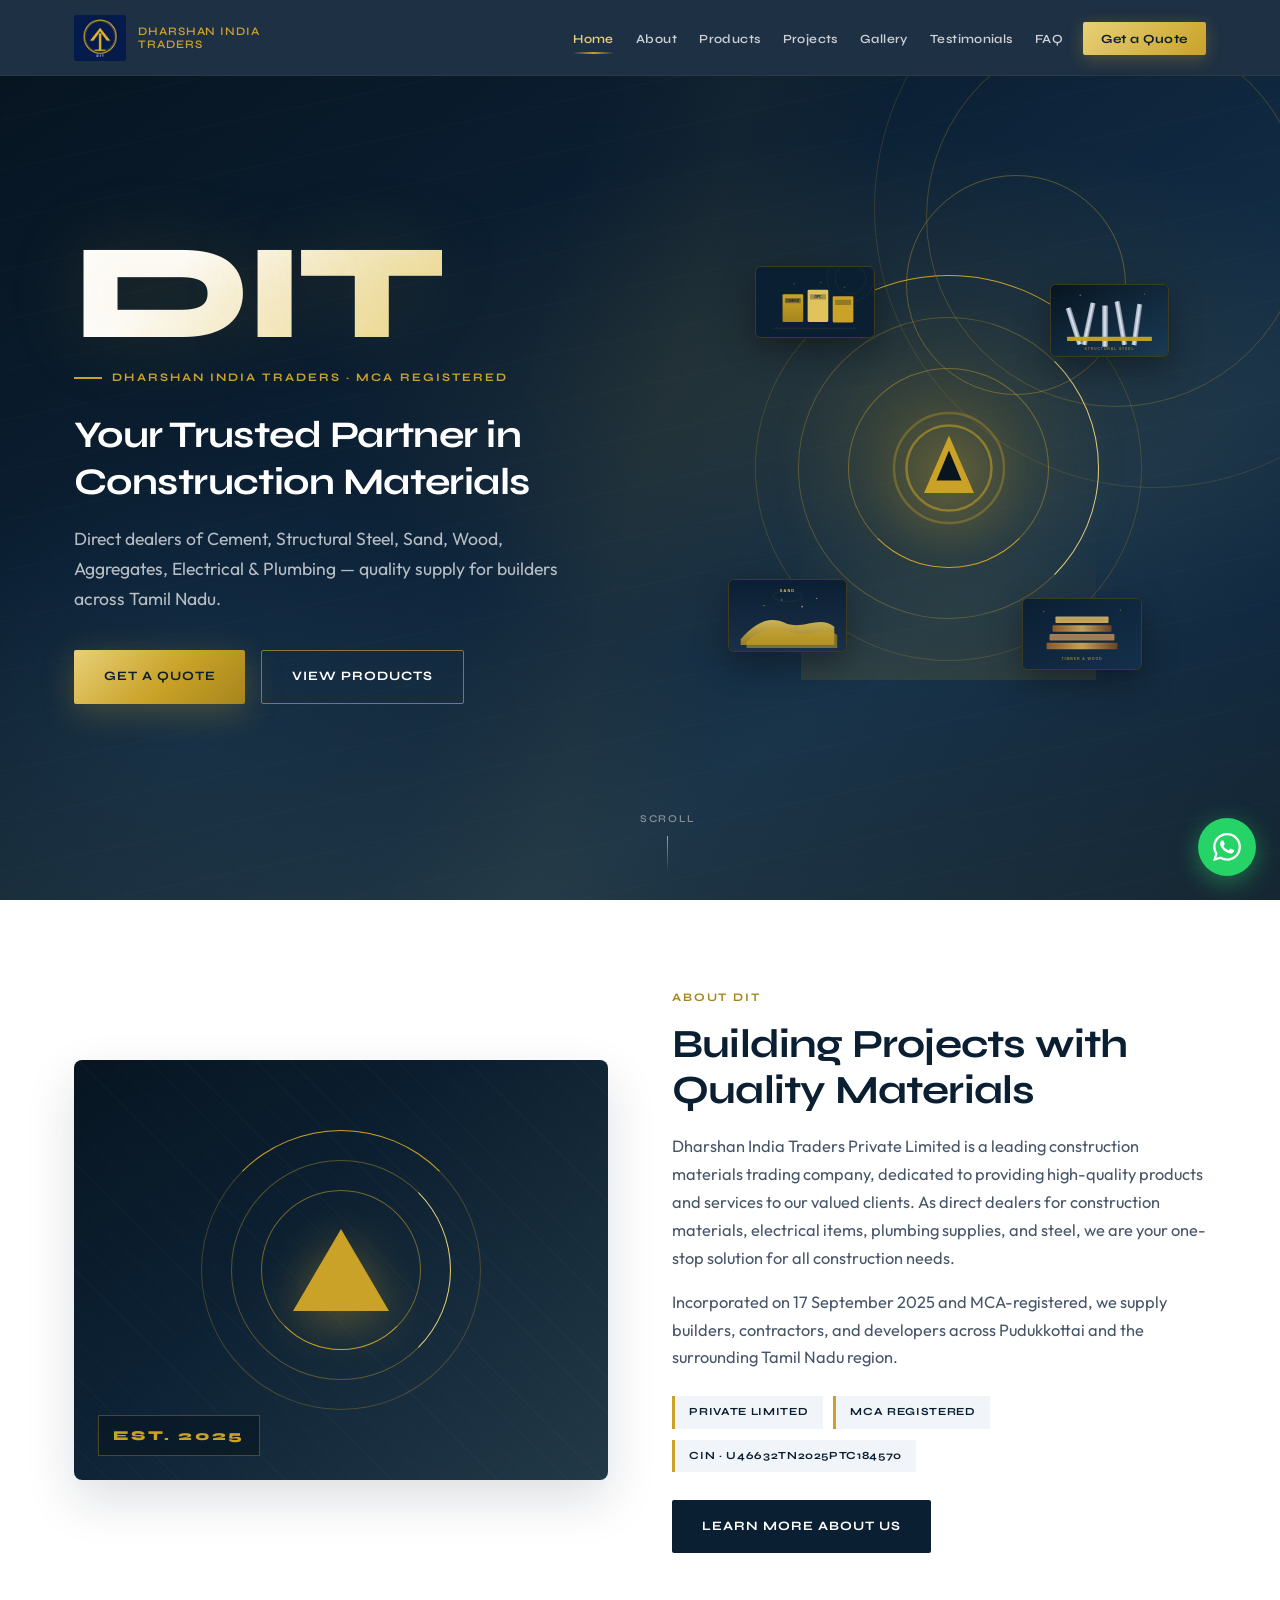
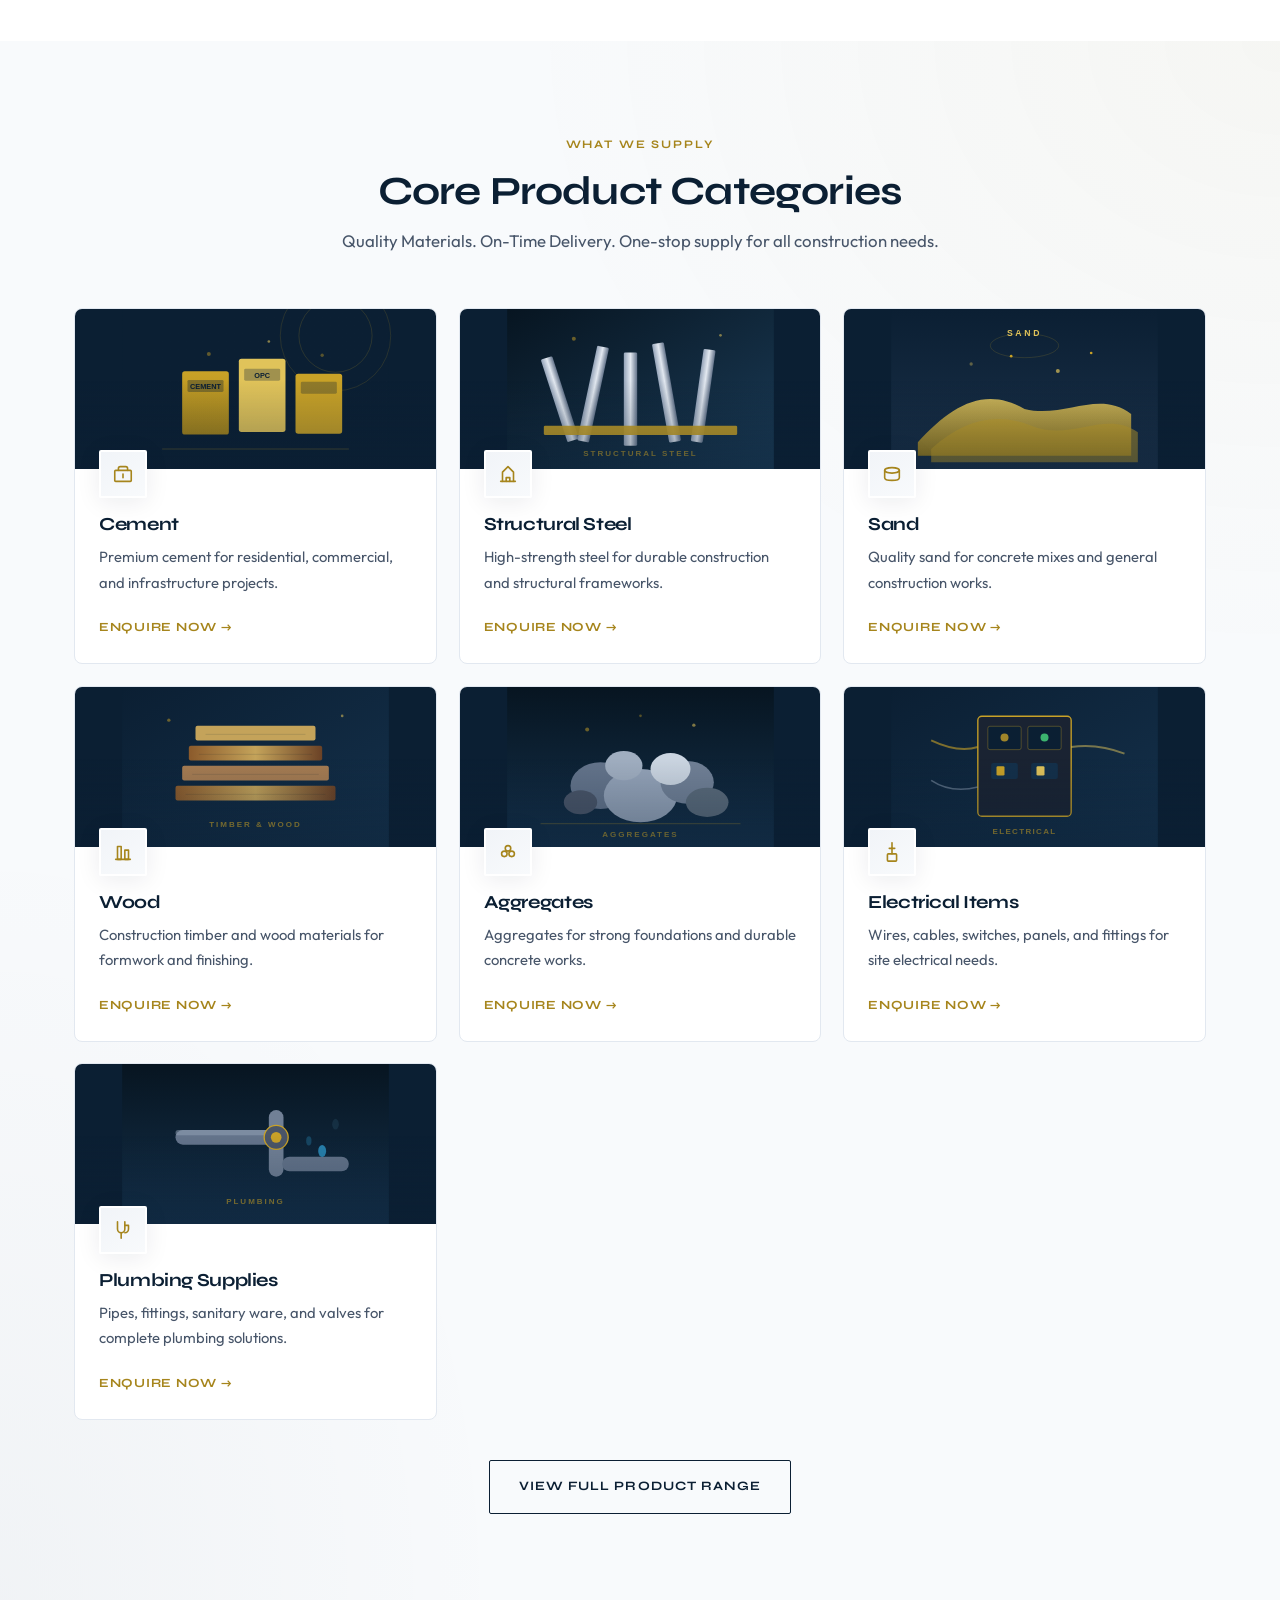
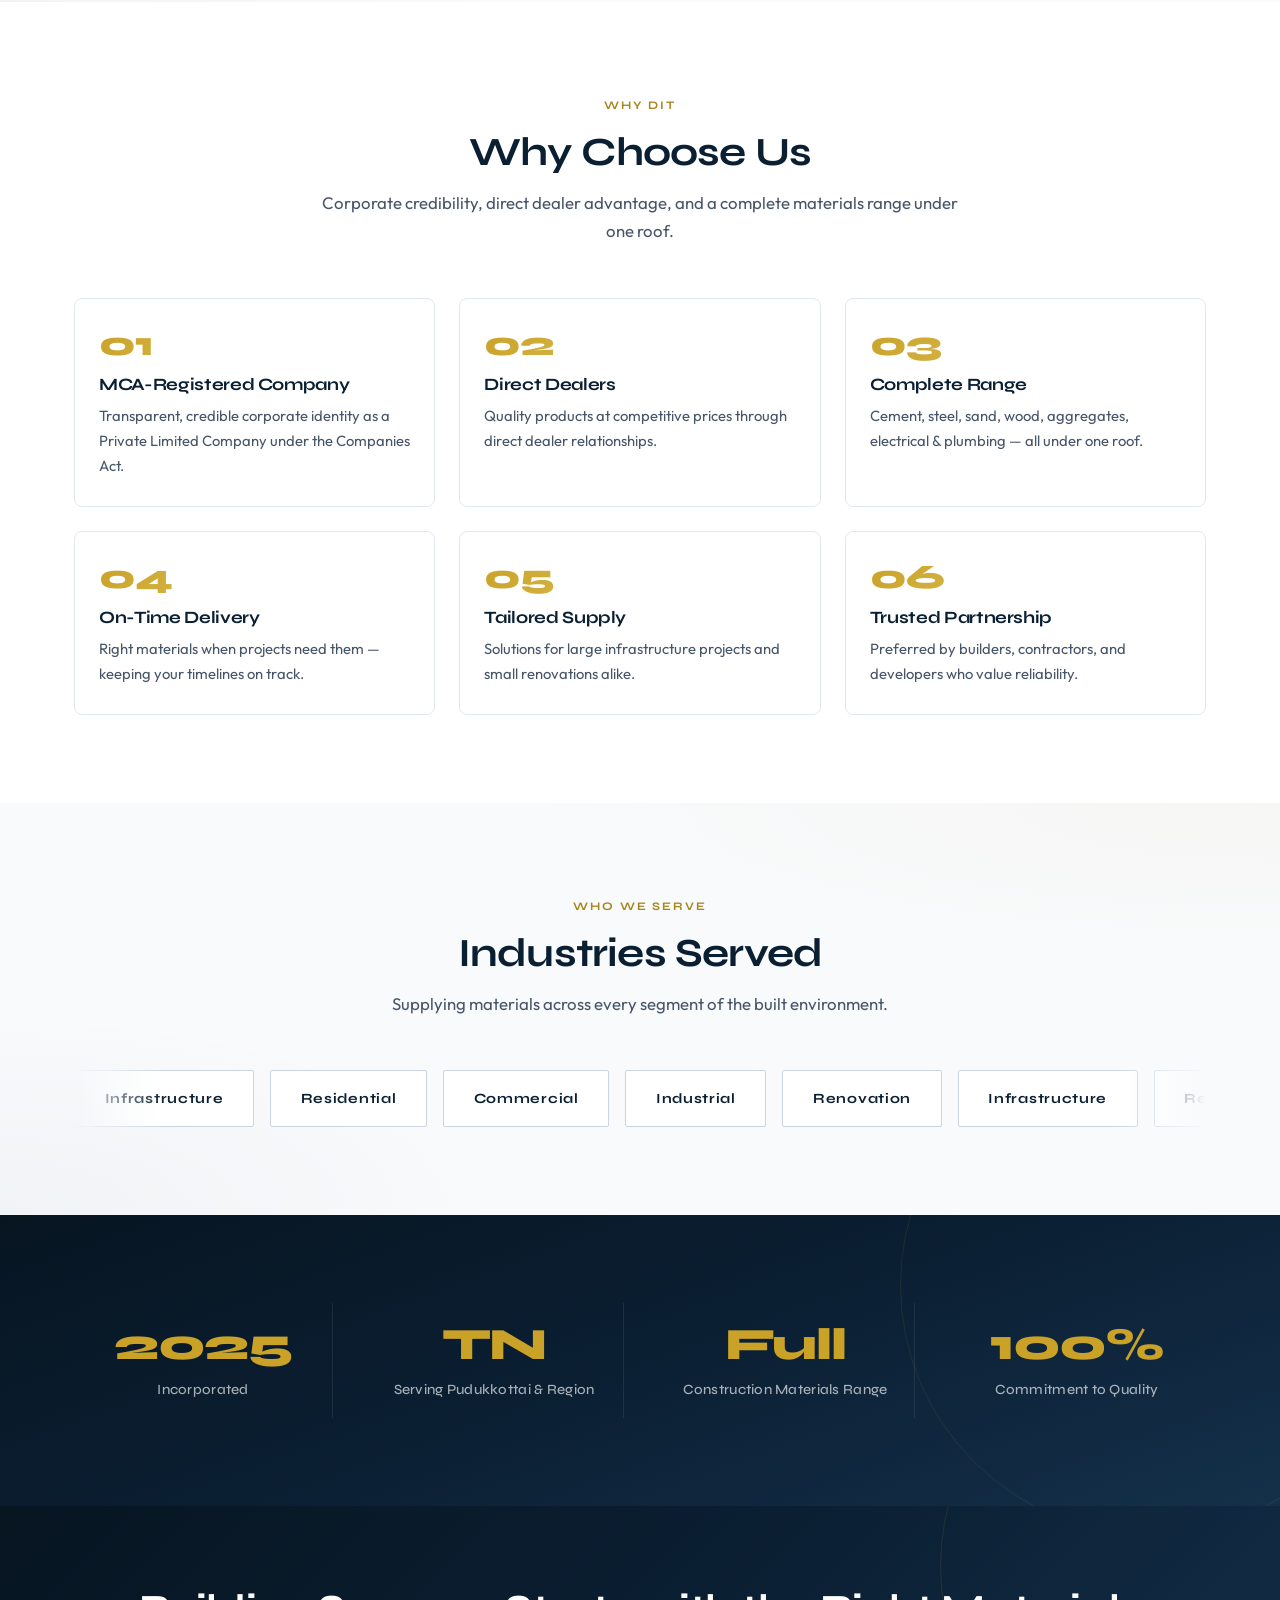
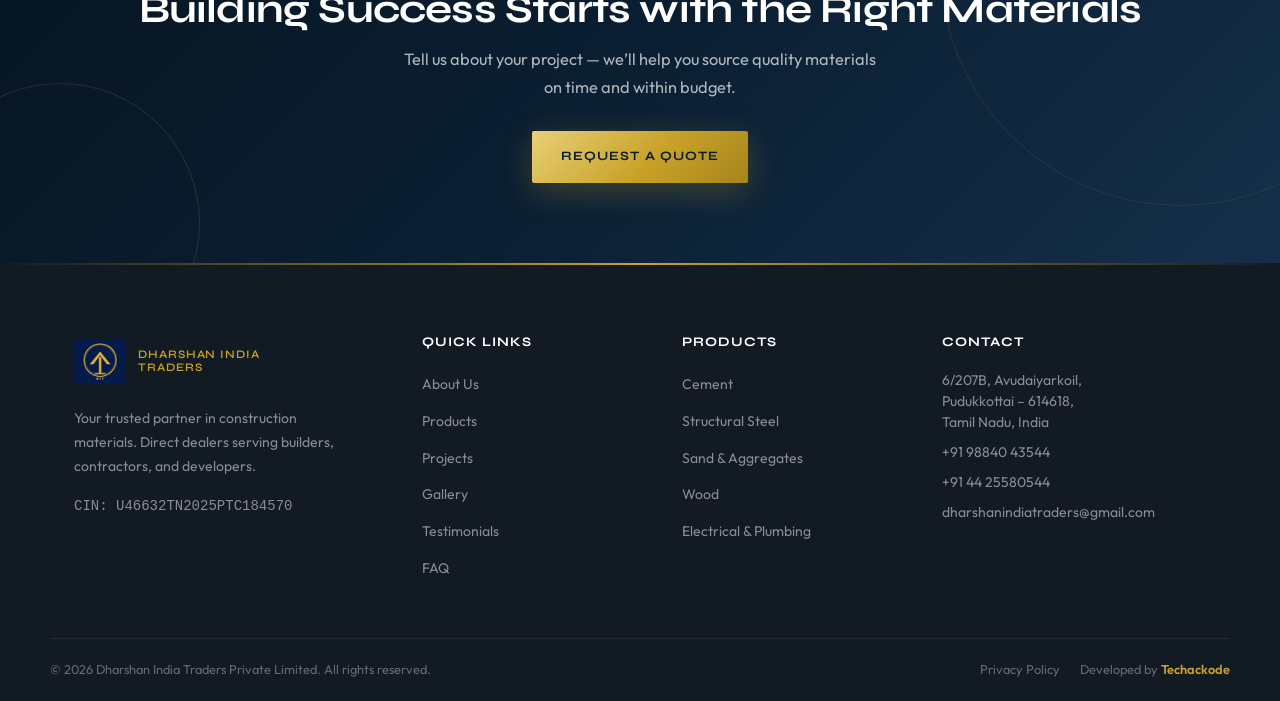
==== commit 98c4dc76: "updated ui" ====
--- a/index.html
+++ b/index.html
@@ -2,7 +2,7 @@
 <html lang="en">
 <head>
   <meta charset="UTF-8" />
-  <meta name="viewport" content="width=device-width, initial-scale=1.0" />
+  <meta name="viewport" content="width=device-width, initial-scale=1.0, viewport-fit=cover" />
   <meta name="description" content="Dharshan India Traders Private Limited — Your trusted partner in construction materials. Direct dealers of cement, structural steel, sand, wood, aggregates, electrical & plumbing supplies in Pudukkottai, Tamil Nadu." />
   <title>Dharshan India Traders | Construction Materials Trading</title>
   <link rel="preconnect" href="https://fonts.googleapis.com" />
--- a/css/styles.css
+++ b/css/styles.css
@@ -36,7 +36,11 @@
 
 *, *::before, *::after { box-sizing: border-box; margin: 0; padding: 0; }
 
-html { scroll-behavior: smooth; }
+html {
+  scroll-behavior: smooth;
+  -webkit-text-size-adjust: 100%;
+  text-size-adjust: 100%;
+}
 
 body {
   font-family: var(--font-body);
@@ -46,6 +50,7 @@
   background: var(--white);
   -webkit-font-smoothing: antialiased;
   overflow-x: hidden;
+  -webkit-tap-highlight-color: rgba(201, 162, 39, 0.15);
 }
 
 ::selection {
@@ -53,7 +58,11 @@
   color: var(--navy);
 }
 
-img { max-width: 100%; height: auto; display: block; }
+img, video, iframe, embed, object {
+  max-width: 100%;
+  height: auto;
+  display: block;
+}
 a { color: inherit; text-decoration: none; }
 ul { list-style: none; }
 button { font-family: inherit; cursor: pointer; border: none; background: none; }
@@ -76,6 +85,8 @@
   max-width: var(--max);
   margin: 0 auto;
   padding: 0 1.5rem;
+  padding-left: max(1.5rem, env(safe-area-inset-left));
+  padding-right: max(1.5rem, env(safe-area-inset-right));
 }
 
 /* ---- Buttons ---- */
@@ -148,7 +159,8 @@
   position: sticky;
   top: 0;
   z-index: 1000;
-  height: var(--header-h);
+  padding-top: env(safe-area-inset-top, 0px);
+  height: calc(var(--header-h) + env(safe-area-inset-top, 0px));
   background: rgba(11, 31, 51, 0.92);
   backdrop-filter: blur(16px) saturate(1.2);
   -webkit-backdrop-filter: blur(16px) saturate(1.2);
@@ -249,9 +261,13 @@
 .menu-toggle {
   display: none;
   flex-direction: column;
+  justify-content: center;
   gap: 5px;
-  padding: 0.5rem;
+  padding: 0.65rem;
+  min-width: 44px;
+  min-height: 44px;
   z-index: 1001;
+  margin-right: -0.35rem;
 }
 .menu-toggle span {
   display: block;
@@ -260,6 +276,25 @@
   background: var(--white);
   transition: all var(--transition);
   border-radius: 1px;
+}
+
+/* Mobile nav backdrop */
+.nav-backdrop {
+  position: fixed;
+  inset: 0;
+  z-index: 999;
+  background: rgba(7, 21, 33, 0.55);
+  backdrop-filter: blur(4px);
+  -webkit-backdrop-filter: blur(4px);
+  opacity: 0;
+  visibility: hidden;
+  transition: opacity 0.35s var(--ease-out), visibility 0.35s var(--ease-out);
+  pointer-events: none;
+}
+.nav-backdrop.show {
+  opacity: 1;
+  visibility: visible;
+  pointer-events: auto;
 }
 .menu-toggle.open span:nth-child(1) {
   transform: translateY(7px) rotate(45deg);
@@ -1295,14 +1330,26 @@
   position: relative;
   overflow: hidden;
 }
+.project-card__img img {
+  position: absolute;
+  inset: 0;
+  width: 100%;
+  height: 100%;
+  object-fit: cover;
+  transition: transform 0.7s var(--ease-out);
+}
+.project-card:hover .project-card__img img {
+  transform: scale(1.06);
+}
 .project-card__img::before {
   content: "";
   position: absolute;
   inset: 0;
-  background: radial-gradient(circle at 70% 30%, rgba(201, 162, 39, 0.2), transparent 55%);
+  background: linear-gradient(to top, rgba(7, 21, 33, 0.55), rgba(7, 21, 33, 0.15) 55%, transparent);
+  z-index: 1;
   transition: opacity var(--transition);
 }
-.project-card:hover .project-card__img::before { opacity: 1.4; }
+.project-card:hover .project-card__img::before { opacity: 1.15; }
 .project-card__img .label {
   font-family: var(--font-heading);
   font-size: 0.68rem;
@@ -1315,7 +1362,7 @@
   background: rgba(7, 21, 33, 0.5);
   backdrop-filter: blur(6px);
   position: relative;
-  z-index: 1;
+  z-index: 2;
 }
 .project-card__body { padding: 1.5rem; }
 .project-card__body h3 { margin-bottom: 0.5rem; font-size: 1.1rem; }
@@ -1354,36 +1401,33 @@
   border-radius: var(--radius-md);
   transition: transform var(--transition), box-shadow var(--transition);
 }
+.gallery-item img {
+  position: absolute;
+  inset: 0;
+  width: 100%;
+  height: 100%;
+  object-fit: cover;
+  transition: transform 0.7s var(--ease-out);
+}
 .gallery-item:hover {
   transform: scale(1.025);
   box-shadow: var(--shadow-lg);
   z-index: 1;
 }
-.gallery-item:nth-child(odd) {
-  background: linear-gradient(145deg, #14304A, #071521);
-}
-.gallery-item:nth-child(3n) {
-  background: linear-gradient(160deg, #1a3a55, #0B1F33);
+.gallery-item:hover img {
+  transform: scale(1.08);
 }
 .gallery-item::before {
   content: "";
   position: absolute;
   inset: 0;
-  background:
-    radial-gradient(circle at 30% 40%, rgba(201, 162, 39, 0.18) 0%, transparent 50%),
-    repeating-linear-gradient(
-      45deg,
-      transparent,
-      transparent 20px,
-      rgba(255, 255, 255, 0.015) 20px,
-      rgba(255, 255, 255, 0.015) 40px
-    );
-  transition: opacity var(--transition);
-}
-.gallery-item:hover::before { opacity: 1.3; }
+  background: linear-gradient(to top, rgba(0, 0, 0, 0.55) 0%, transparent 50%);
+  z-index: 1;
+  pointer-events: none;
+}
 .gallery-caption {
   position: relative;
-  z-index: 1;
+  z-index: 2;
   width: 100%;
   padding: 1.35rem;
   background: linear-gradient(transparent, rgba(0, 0, 0, 0.75));
@@ -1783,9 +1827,9 @@
 /* WhatsApp float */
 .whatsapp-float {
   position: fixed;
-  bottom: 1.5rem;
-  right: 1.5rem;
-  z-index: 999;
+  bottom: max(1.5rem, env(safe-area-inset-bottom, 0px));
+  right: max(1.5rem, env(safe-area-inset-right, 0px));
+  z-index: 998;
   width: 58px;
   height: 58px;
   background: #25D366;
@@ -1828,30 +1872,62 @@
 .reveal-delay-5 { transition-delay: 0.4s; }
 .reveal-delay-6 { transition-delay: 0.48s; }
 
-/* ---- Responsive ---- */
+/* ============================================================
+   Responsive — tablets, phones, landscape, safe areas
+   ============================================================ */
+
+/* Large tablets / small laptops */
+@media (max-width: 1100px) {
+  .nav-list a { padding: 0.5rem 0.45rem; font-size: 0.74rem; }
+  .nav-cta { padding: 0.5rem 0.9rem !important; margin-left: 0.25rem; }
+  .footer-grid { gap: 2rem; }
+  .about-grid { gap: 2.5rem; }
+  .home-hero__layout { gap: 1.5rem 2rem; }
+}
+
+/* Tablets */
 @media (max-width: 1024px) {
   .features-grid { grid-template-columns: repeat(2, 1fr); }
   .footer-grid { grid-template-columns: 1fr 1fr; gap: 2rem; }
   .stats-grid { grid-template-columns: repeat(2, 1fr); gap: 1.5rem; }
-  .stat-item { border-right: none; border-bottom: 1px solid rgba(255, 255, 255, 0.08); padding-bottom: 1.5rem; }
+  .stat-item {
+    border-right: none;
+    border-bottom: 1px solid rgba(255, 255, 255, 0.08);
+    padding-bottom: 1.5rem;
+  }
   .stat-item:nth-last-child(-n+2) { border-bottom: none; }
-}
-
+  .gallery-grid { grid-template-columns: repeat(2, 1fr); }
+  .products-grid { grid-template-columns: repeat(2, 1fr); }
+  .projects-grid,
+  .testimonials-grid { grid-template-columns: repeat(2, 1fr); }
+  .contact-grid { gap: 2rem; }
+  .section { padding: 4.5rem 0; }
+  .home-hero__visual { min-height: min(400px, 50vh); }
+}
+
+/* Mobile nav + stacked layouts (phones & small tablets) */
 @media (max-width: 900px) {
+  :root { --header-h: 68px; }
+
   .menu-toggle { display: flex; }
+
   .nav {
     position: fixed;
     top: 0;
     right: -100%;
-    width: min(320px, 85vw);
+    width: min(320px, 88vw);
     height: 100vh;
     height: 100dvh;
     background: rgba(7, 21, 33, 0.98);
     backdrop-filter: blur(20px);
-    padding: 5rem 1.5rem 2rem;
+    -webkit-backdrop-filter: blur(20px);
+    padding: calc(var(--header-h) + 1rem) 1.5rem max(2rem, env(safe-area-inset-bottom));
+    padding-right: max(1.5rem, env(safe-area-inset-right));
     transition: right 0.4s var(--ease-out);
     box-shadow: -12px 0 40px rgba(0, 0, 0, 0.4);
     overflow-y: auto;
+    -webkit-overflow-scrolling: touch;
+    z-index: 1000;
   }
   .nav.open { right: 0; }
   .nav-list {
@@ -1860,61 +1936,320 @@
     gap: 0;
   }
   .nav-list a {
-    padding: 0.9rem 0;
-    font-size: 0.95rem;
+    display: block;
+    padding: 1rem 0;
+    font-size: 1rem;
+    min-height: 44px;
     border-bottom: 1px solid rgba(255, 255, 255, 0.08);
   }
   .nav-list a.active::after { display: none; }
+  .nav-list a.active {
+    color: var(--gold-light);
+    padding-left: 0.75rem;
+    border-left: 3px solid var(--gold);
+  }
   .nav-cta {
+    display: flex !important;
     margin: 1.25rem 0 0 !important;
     text-align: center;
     justify-content: center;
-  }
+    border-bottom: none !important;
+  }
+
   .about-grid,
   .contact-grid,
   .vm-grid { grid-template-columns: 1fr; }
-  .about-visual { min-height: 280px; }
-  .gallery-grid { grid-template-columns: repeat(2, 1fr); }
-  .hero-brand { font-size: clamp(3rem, 18vw, 5rem); }
+  .about-visual { min-height: 280px; order: -1; }
+  .about-visual .rings { width: 220px; height: 220px; }
+  .about-visual .mark {
+    border-left-width: 36px;
+    border-right-width: 36px;
+    border-bottom-width: 62px;
+  }
+  .leaders-grid { grid-template-columns: repeat(2, 1fr); max-width: none; }
+  .hero-brand { font-size: clamp(2.75rem, 16vw, 5rem); }
   .home-hero__layout {
     grid-template-columns: 1fr;
     gap: 1.5rem;
   }
   .home-hero__visual {
-    min-height: 320px;
-    max-width: 380px;
-    margin: 0.5rem auto 0;
-  }
-  .home-hero__copy { max-width: none; }
-  .hero-chip { width: clamp(88px, 28%, 110px); }
-}
-
+    min-height: 300px;
+    max-width: 360px;
+    width: 100%;
+    margin: 0.25rem auto 0;
+  }
+  .home-hero__copy { max-width: none; text-align: left; }
+  .hero-chip { width: clamp(80px, 26%, 104px); }
+  .page-hero { padding: 3.75rem 0 3.25rem; }
+  .page-hero .subtitle { font-size: 1rem; }
+  .section-header { margin-bottom: 2.5rem; }
+  .cta-banner { padding: 3.75rem 0; }
+  .cta-banner .btn-group {
+    justify-content: center;
+  }
+  .vm-card { padding: 2rem 1.5rem; }
+  .contact-form { padding: 2rem 1.5rem; }
+  .industry-tag { padding: 0.8rem 1.35rem; font-size: 0.82rem; }
+}
+
+/* Phones */
 @media (max-width: 640px) {
-  .section { padding: 3.75rem 0; }
+  :root { --header-h: 64px; }
+
+  body { font-size: 1rem; }
+
+  .container {
+    padding-left: max(1.15rem, env(safe-area-inset-left));
+    padding-right: max(1.15rem, env(safe-area-inset-right));
+  }
+
+  h1 { font-size: clamp(1.85rem, 8vw, 2.5rem); }
+  h2 { font-size: clamp(1.45rem, 6vw, 2rem); }
+  h3 { font-size: 1.1rem; }
+
+  .section { padding: 3.25rem 0; }
+  .section-sm { padding: 2.5rem 0; }
+  .section-header { margin-bottom: 2rem; }
+  .section-header p { font-size: 0.975rem; }
+
   .features-grid,
   .leaders-grid,
   .stats-grid,
   .footer-grid,
-  .form-row { grid-template-columns: 1fr; }
-  .stat-item { border-bottom: 1px solid rgba(255, 255, 255, 0.08); }
+  .form-row,
+  .products-grid,
+  .projects-grid,
+  .testimonials-grid { grid-template-columns: 1fr; }
+
+  .stat-item {
+    border-bottom: 1px solid rgba(255, 255, 255, 0.08);
+    padding: 1rem 0.5rem 1.25rem;
+  }
   .stat-item:last-child { border-bottom: none; }
-  .gallery-grid { grid-template-columns: 1fr; }
+
+  .gallery-grid { grid-template-columns: 1fr; gap: 0.85rem; }
+
   .home-hero { min-height: auto; }
-  .home-hero .container { padding-top: 2.25rem; padding-bottom: 4.5rem; }
-  .home-hero__visual { min-height: 280px; }
+  .home-hero .container {
+    padding-top: 1.75rem;
+    padding-bottom: 3.5rem;
+  }
+  .home-hero h1 { font-size: clamp(1.45rem, 6.5vw, 1.85rem); }
+  .home-hero .hero-sub {
+    font-size: 0.975rem;
+    margin-bottom: 1.75rem;
+  }
+  .home-hero__visual { min-height: 260px; max-width: 300px; }
+  .hero-eyebrow {
+    font-size: 0.65rem;
+    letter-spacing: 0.12em;
+    margin-bottom: 1.1rem;
+    flex-wrap: wrap;
+  }
   .hero-scroll { display: none; }
-  .contact-form { padding: 1.5rem; }
-  .btn-group { flex-direction: column; }
+
+  .btn {
+    padding: 0.9rem 1.5rem;
+    width: auto;
+  }
+  .btn-group {
+    flex-direction: column;
+    align-items: stretch;
+    gap: 0.75rem;
+  }
   .btn-group .btn { width: 100%; }
-  .footer-bottom { flex-direction: column; text-align: center; }
-  .footer-bottom-links { justify-content: center; }
+
+  .contact-form { padding: 1.35rem 1.15rem; }
+  .contact-grid { gap: 2.25rem; }
+  .map-placeholder { height: 220px; margin-top: 2rem; padding: 1.5rem; }
+
+  .footer-bottom {
+    flex-direction: column;
+    text-align: center;
+    padding: 1.15rem 0 max(1.15rem, env(safe-area-inset-bottom));
+  }
+  .footer-bottom-links {
+    justify-content: center;
+    gap: 0.85rem 1.15rem;
+  }
+  .site-footer { padding-top: 3.25rem; }
+  .footer-grid { gap: 2rem 1.5rem; padding-bottom: 2.25rem; }
+  .footer-brand p { max-width: none; }
+
   .logo-text .tag { display: none; }
-  .logo img { width: 48px; height: 48px; }
-  .page-hero { padding: 3.5rem 0 3rem; }
-}
-
-@media (max-width: 400px) {
-  .products-grid { grid-template-columns: 1fr; }
+  .logo img,
+  .logo svg { width: 44px; height: 44px; }
+
+  .page-hero { padding: 3rem 0 2.5rem; }
+  .page-hero h1 { font-size: clamp(1.75rem, 7vw, 2.25rem); }
+
+  .product-card__media { height: 150px; }
+  .product-card__body { padding: 1.2rem 1.25rem 1.4rem; }
+  .project-card__body,
+  .testimonial-card { padding: 1.35rem; }
+  .testimonial-card .quote-mark { font-size: 2.5rem; }
+
+  .faq-question {
+    font-size: 0.95rem;
+    padding: 1.15rem 0;
+    gap: 0.75rem;
+  }
+  .faq-item.open .faq-answer { max-height: 600px; }
+
+  .cred-table { display: block; overflow-x: auto; -webkit-overflow-scrolling: touch; }
+  .cred-table tbody { display: block; min-width: 100%; }
+  .cred-table tr {
+    display: grid;
+    grid-template-columns: 1fr;
+    border-bottom: 1px solid var(--grey-200);
+  }
+  .cred-table td {
+    display: block;
+    width: 100%;
+    padding: 0.75rem 1rem;
+  }
+  .cred-table td:first-child {
+    width: 100%;
+    padding-bottom: 0.2rem;
+    border-bottom: none;
+  }
+  .cred-table td:last-child {
+    padding-top: 0.15rem;
+    padding-bottom: 0.95rem;
+    word-break: break-word;
+  }
+
+  .cta-banner { padding: 3.25rem 0; }
+  .cta-banner h2 { padding: 0 0.25rem; }
+  .cta-banner p { font-size: 0.95rem; padding: 0 0.5rem; }
+  .cta-banner .btn { width: min(100%, 320px); }
+
+  .clients-note { padding: 1.5rem 1.15rem; font-size: 0.9rem; }
+  .legal-content h2 { font-size: 1.2rem; }
+
+  .whatsapp-float {
+    width: 52px;
+    height: 52px;
+    bottom: max(1.15rem, env(safe-area-inset-bottom));
+    right: max(1.15rem, env(safe-area-inset-right));
+  }
+  .whatsapp-float svg { width: 24px; height: 24px; }
+
+  .cred-badges { gap: 0.5rem; }
+  .cred-badge {
+    font-size: 0.62rem;
+    padding: 0.4rem 0.7rem;
+  }
+
+  .industry-tag {
+    padding: 0.7rem 1.1rem;
+    font-size: 0.78rem;
+  }
+}
+
+/* Small phones */
+@media (max-width: 480px) {
+  .container {
+    padding-left: max(1rem, env(safe-area-inset-left));
+    padding-right: max(1rem, env(safe-area-inset-right));
+  }
+
+  .home-hero__visual {
+    min-height: 230px;
+    max-width: 270px;
+  }
+  .hero-chip { width: clamp(68px, 24%, 88px); }
+  .hero-stage__mark { width: clamp(72px, 20vw, 96px); }
+  .hero-brand { font-size: clamp(2.4rem, 18vw, 3.5rem); }
+
+  .about-visual { min-height: 240px; }
+  .about-visual .rings { width: 180px; height: 180px; }
+  .about-visual .dit-badge {
+    font-size: 0.72rem;
+    bottom: 1rem;
+    left: 1rem;
+    padding: 0.4rem 0.65rem;
+  }
+
+  .feature-item { padding: 1.35rem 1.15rem; }
+  .feature-num { font-size: 1.85rem; }
+  .vm-card { padding: 1.5rem 1.15rem; }
+  .leader-card { padding: 2rem 1.15rem; }
+  .leader-avatar { width: 76px; height: 76px; font-size: 1.3rem; }
+
+  .nav { width: min(100vw, 300px); padding-left: 1.15rem; }
+
+  .gallery-caption { padding: 1rem; font-size: 0.85rem; }
+
+  .contact-detail { gap: 0.75rem; }
+  .contact-detail__icon { width: 42px; height: 42px; }
+
+  .form-group input,
+  .form-group select,
+  .form-group textarea {
+    font-size: 16px; /* prevents iOS zoom on focus */
+    padding: 0.85rem 0.9rem;
+  }
+}
+
+/* Extra-small phones */
+@media (max-width: 360px) {
+  .home-hero__visual { min-height: 200px; max-width: 240px; }
+  .hero-chip { width: 64px; }
+  .btn { padding: 0.85rem 1.15rem; font-size: 0.75rem; }
+  .logo img,
+  .logo svg { width: 40px; height: 40px; }
+  .stat-item .stat-value { font-size: 1.75rem; }
+  .page-hero { padding: 2.5rem 0 2rem; }
+}
+
+/* Landscape phones — keep content usable */
+@media (max-height: 500px) and (orientation: landscape) {
+  .home-hero { min-height: auto; }
+  .home-hero .container {
+    padding-top: 1.25rem;
+    padding-bottom: 2rem;
+  }
+  .home-hero__layout {
+    grid-template-columns: 1fr 0.85fr;
+    gap: 1rem;
+    align-items: center;
+  }
+  .home-hero__visual {
+    min-height: 200px;
+    max-width: 220px;
+    margin: 0;
+  }
+  .hero-scroll { display: none; }
+  .hero-brand { font-size: clamp(2rem, 10vw, 3rem); margin-bottom: 0.15rem; }
+  .home-hero h1 { font-size: 1.25rem; margin-bottom: 0.5rem; }
+  .home-hero .hero-sub { font-size: 0.9rem; margin-bottom: 1rem; }
+  .hero-eyebrow { margin-bottom: 0.65rem; }
+  .section { padding: 2.75rem 0; }
+  .nav {
+    width: min(280px, 70vw);
+    padding-top: calc(var(--header-h) + 0.5rem);
+  }
+  .page-hero { padding: 2.5rem 0 2rem; }
+}
+
+/* Touch devices — reduce hover-dependent motion */
+@media (hover: none) {
+  .product-card:hover,
+  .project-card:hover,
+  .feature-item:hover,
+  .leader-card:hover,
+  .testimonial-card:hover,
+  .vm-card:hover {
+    transform: none;
+  }
+  .industries-row:hover { animation-play-state: running; }
+  .btn-primary:hover,
+  .btn-outline:hover,
+  .btn-outline-dark:hover,
+  .btn-dark:hover {
+    transform: none;
+  }
 }
 
 @media (prefers-reduced-motion: reduce) {
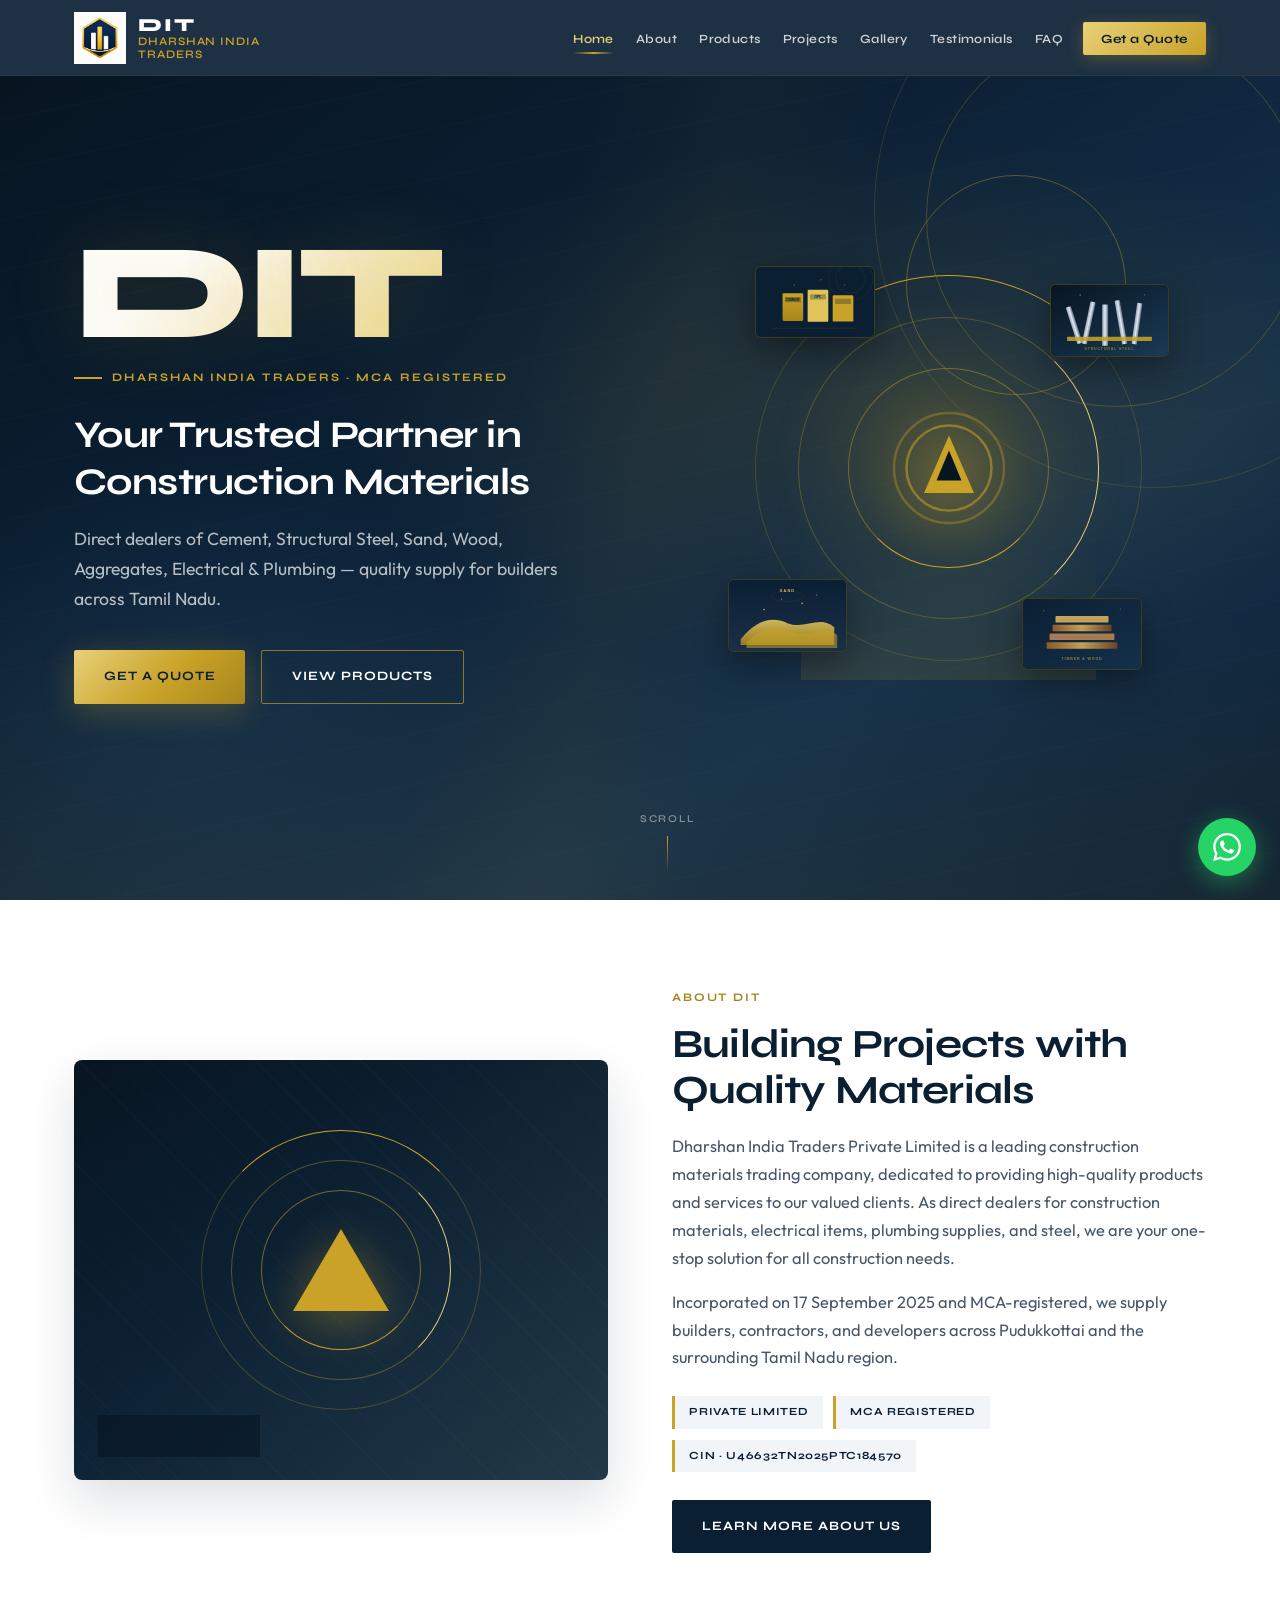
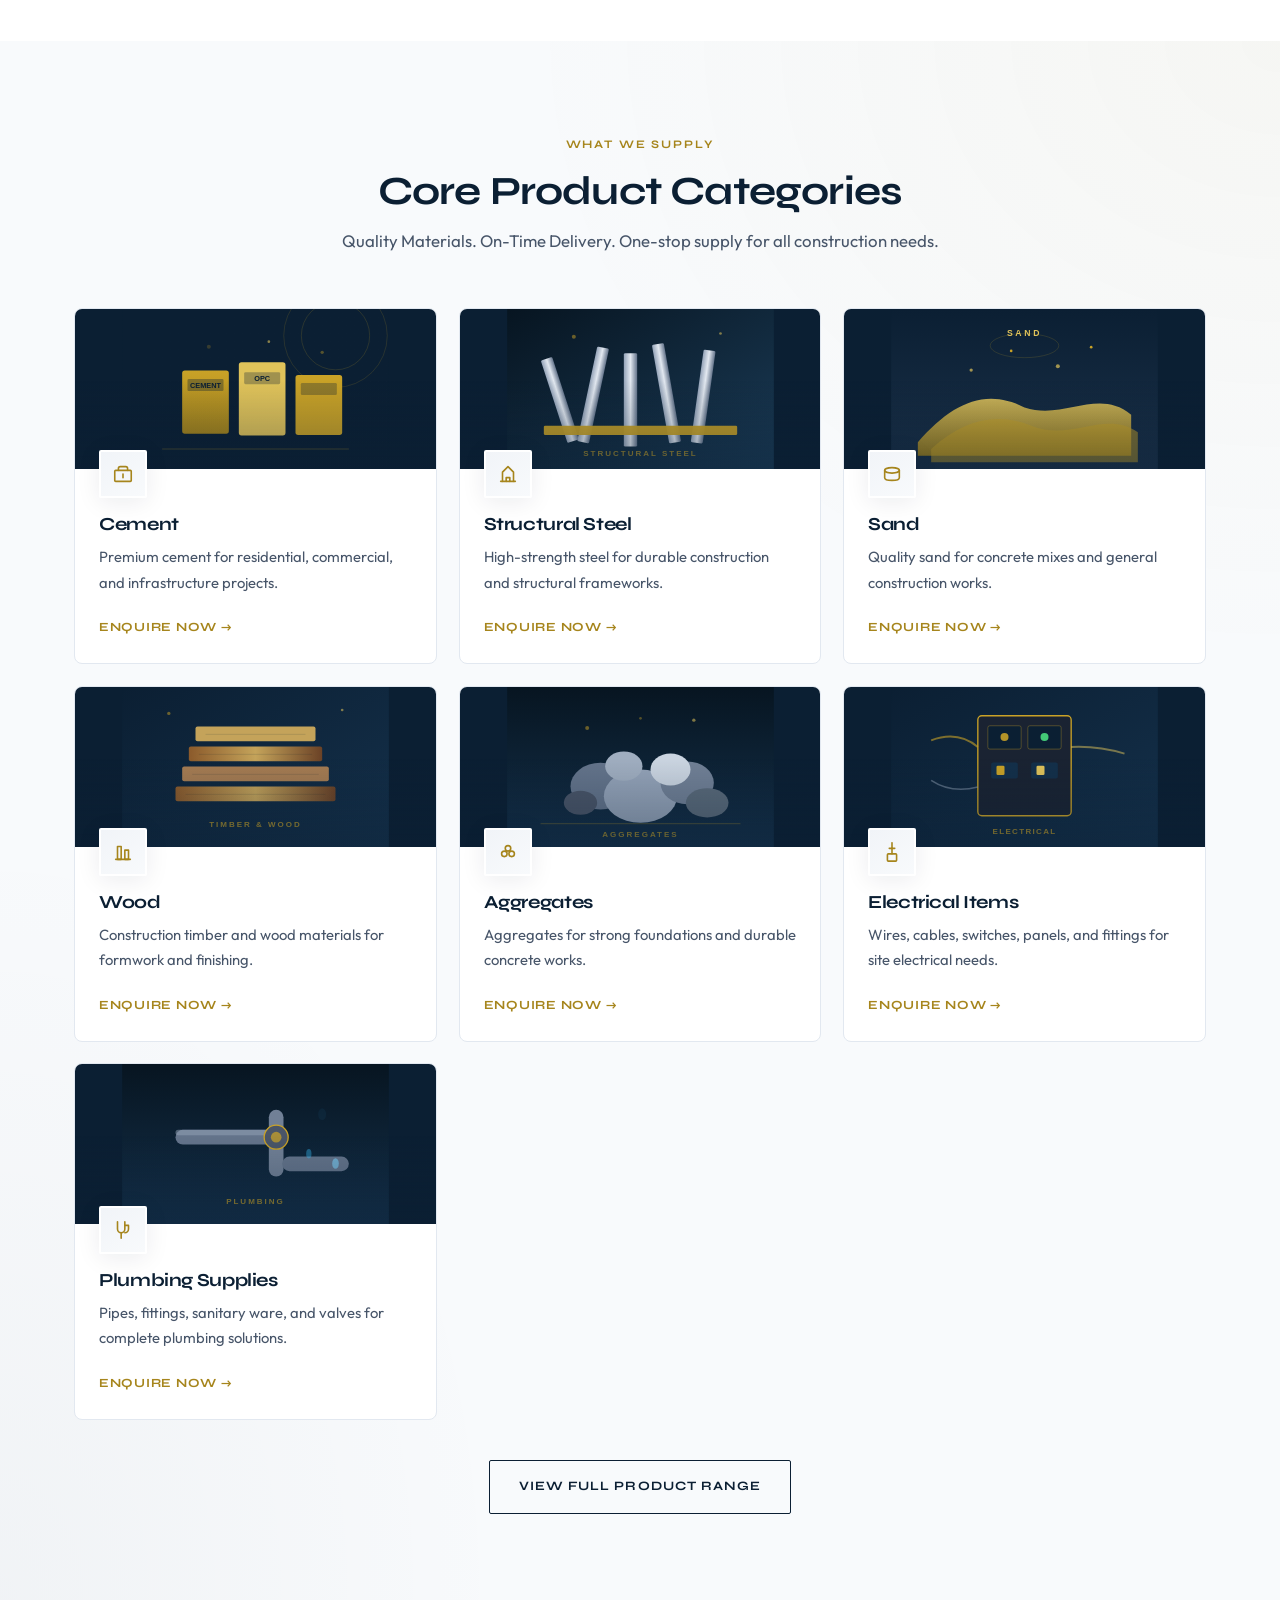
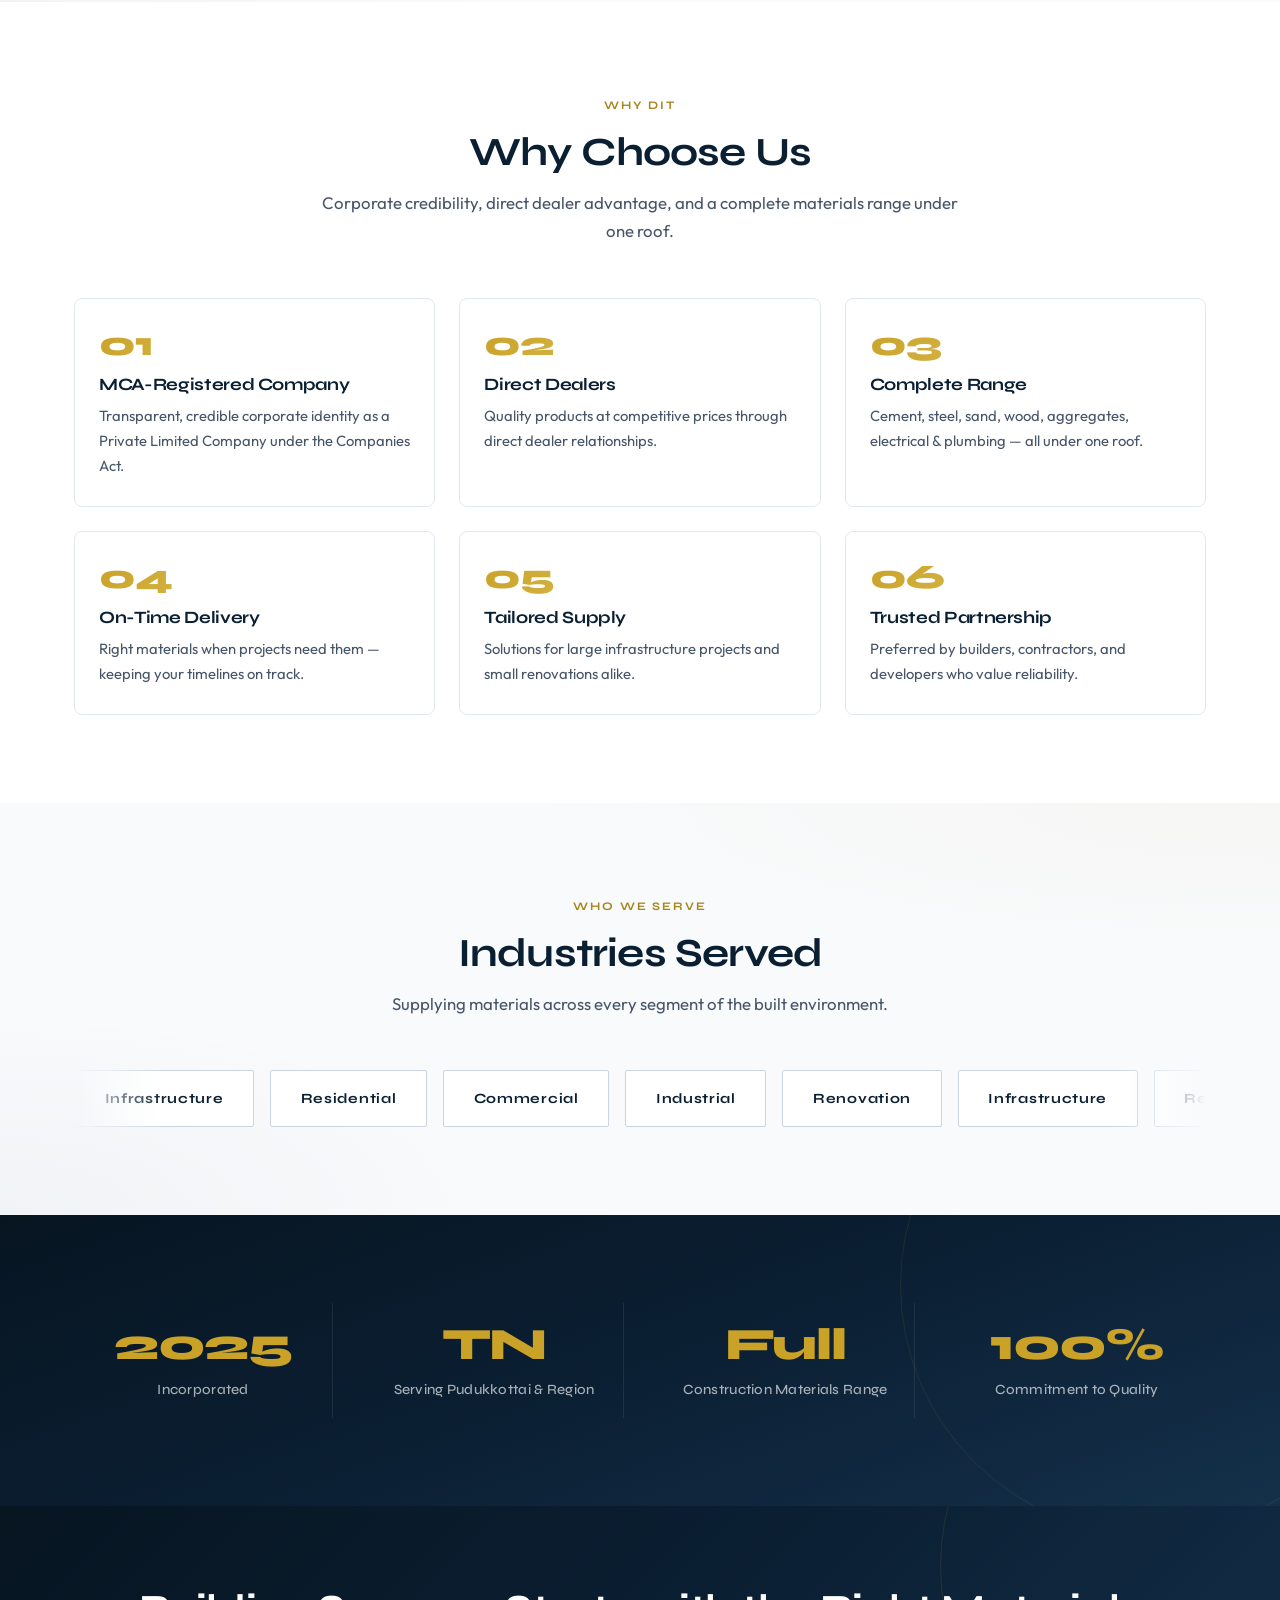
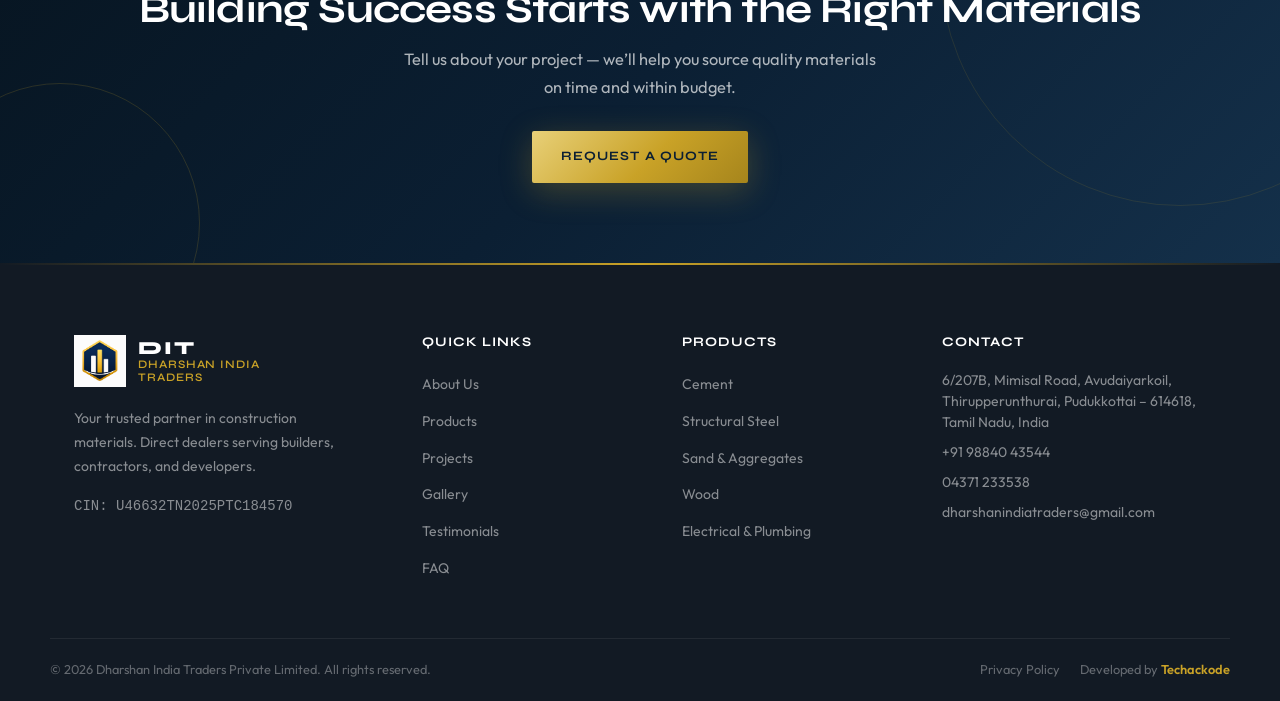
==== commit aabb307e: "updated link" ====
--- a/index.html
+++ b/index.html
@@ -9,13 +9,13 @@
   <link rel="preconnect" href="https://fonts.gstatic.com" crossorigin />
   <link href="https://fonts.googleapis.com/css2?family=Outfit:wght@400;500;600;700&family=Syne:wght@600;700;800&display=swap" rel="stylesheet" />
   <link rel="stylesheet" href="css/styles.css" />
-  <link rel="icon" href="assets/dit.png" type="image/png" />
+  <link rel="icon" href="assets/logo.png" type="image/png" />
 </head>
 <body>
   <header class="site-header">
     <div class="container header-inner">
       <a href="index.html" class="logo" aria-label="Dharshan India Traders Home">
-        <img src="assets/dit.png" alt="DIT logo" width="48" height="48" />
+        <img src="assets/logo.png" alt="DIT logo" width="48" height="48" />
         <span class="logo-text">
           <span class="brand">DIT</span>
           <span class="tag">Dharshan India Traders</span>
@@ -342,7 +342,7 @@
     <div class="container footer-grid">
       <div class="footer-brand">
         <a href="index.html" class="logo">
-          <img src="assets/dit.png" alt="" width="48" height="48" />
+          <img src="assets/logo.png" alt="" width="48" height="48" />
           <span class="logo-text">
             <span class="brand">DIT</span>
             <span class="tag">Dharshan India Traders</span>
@@ -375,9 +375,9 @@
       <div class="footer-col footer-contact">
         <h4>Contact</h4>
         <ul>
-          <li>6/207B, Avudaiyarkoil,<br />Pudukkottai – 614618,<br />Tamil Nadu, India</li>
+          <li>6/207B, Mimisal Road, Avudaiyarkoil,<br />Thirupperunthurai, Pudukkottai – 614618,<br />Tamil Nadu, India</li>
           <li><a href="tel:+919884043544">+91 98840 43544</a></li>
-          <li><a href="tel:+914425580544">+91 44 25580544</a></li>
+          <li><a href="tel:+914371233538">04371 233538</a></li>
           <li><a href="mailto:dharshanindiatraders@gmail.com">dharshanindiatraders@gmail.com</a></li>
         </ul>
       </div>
--- a/css/styles.css
+++ b/css/styles.css
@@ -192,7 +192,6 @@
   width: 52px;
   height: 52px;
   object-fit: contain;
-  border-radius: 6px;
 }
 .logo-text {
   display: flex;
@@ -200,7 +199,13 @@
   line-height: 1.15;
 }
 .logo-text .brand {
-  display: none; /* Wordmark is in dit.png */
+  display: block;
+  font-family: var(--font-heading);
+  font-size: 1.15rem;
+  font-weight: 800;
+  color: var(--white);
+  letter-spacing: 0.12em;
+  line-height: 1.1;
 }
 .logo-text .tag {
   font-size: 0.72rem;
